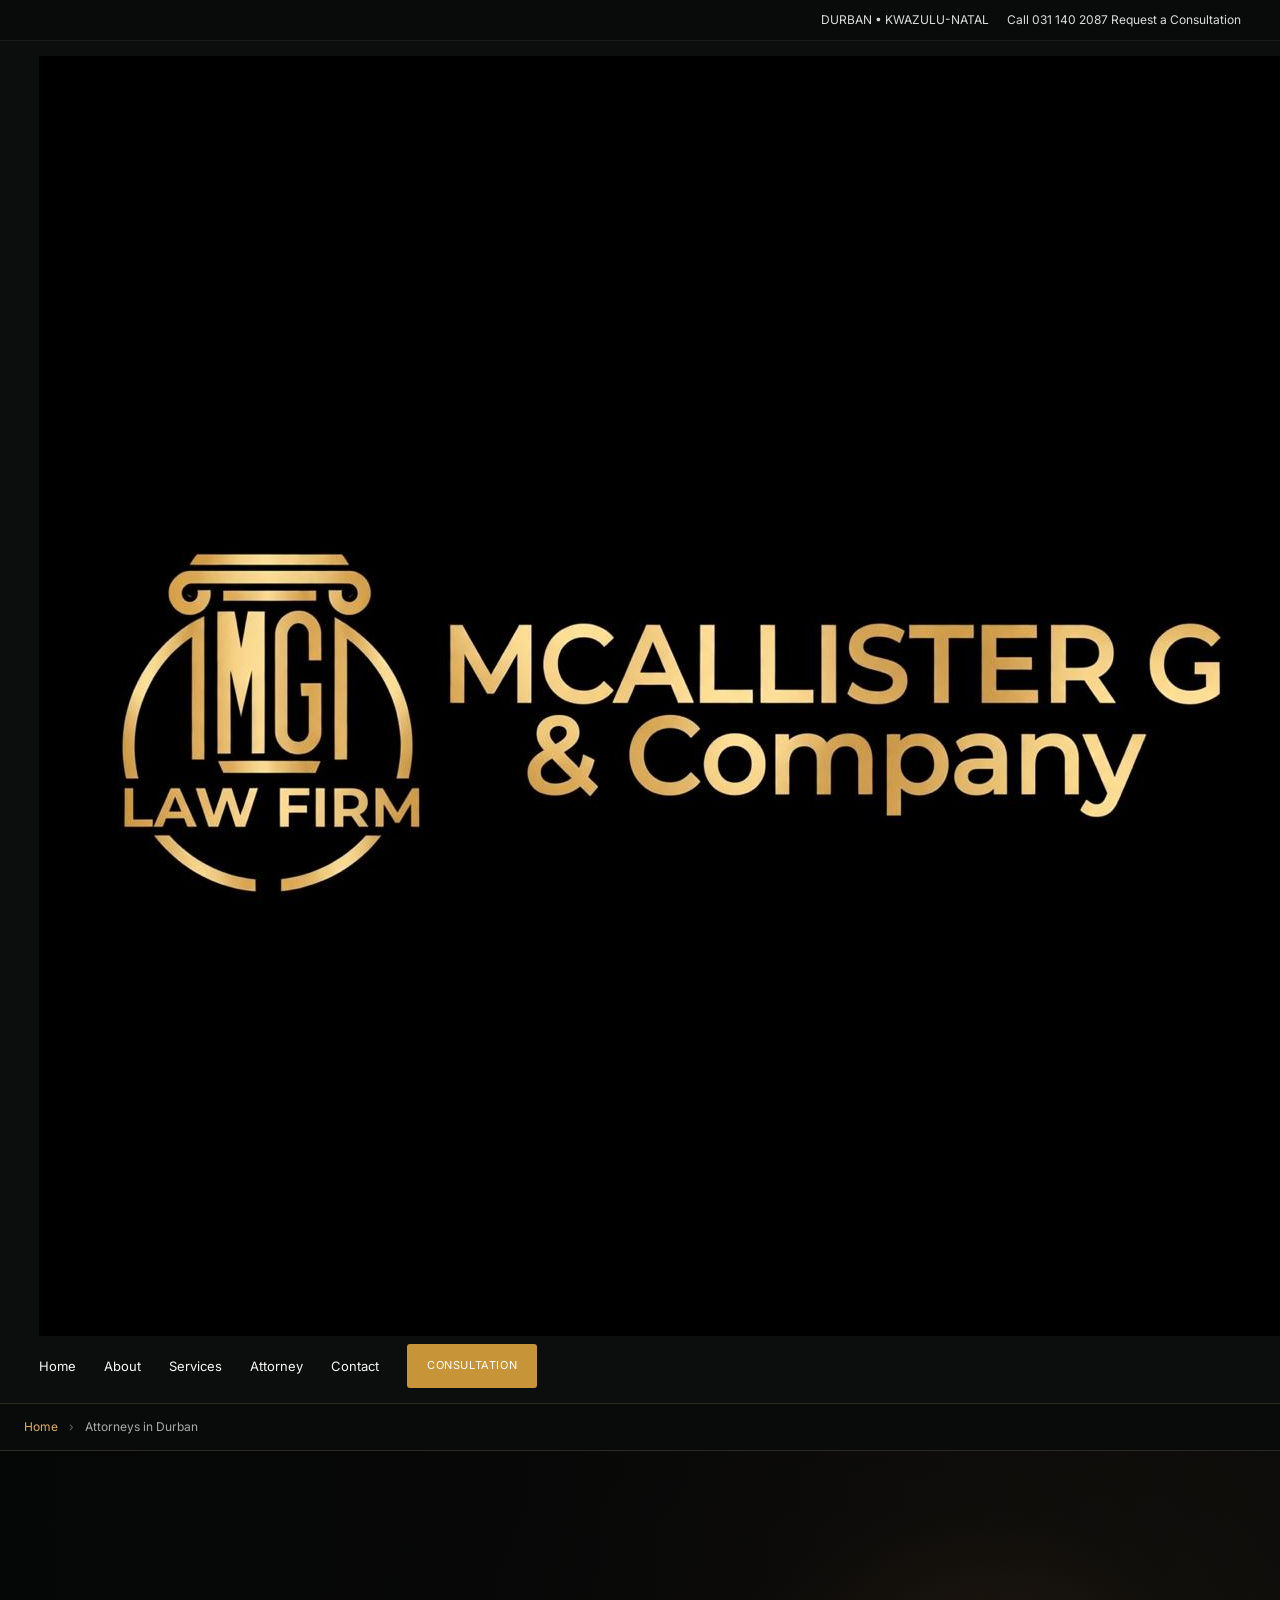
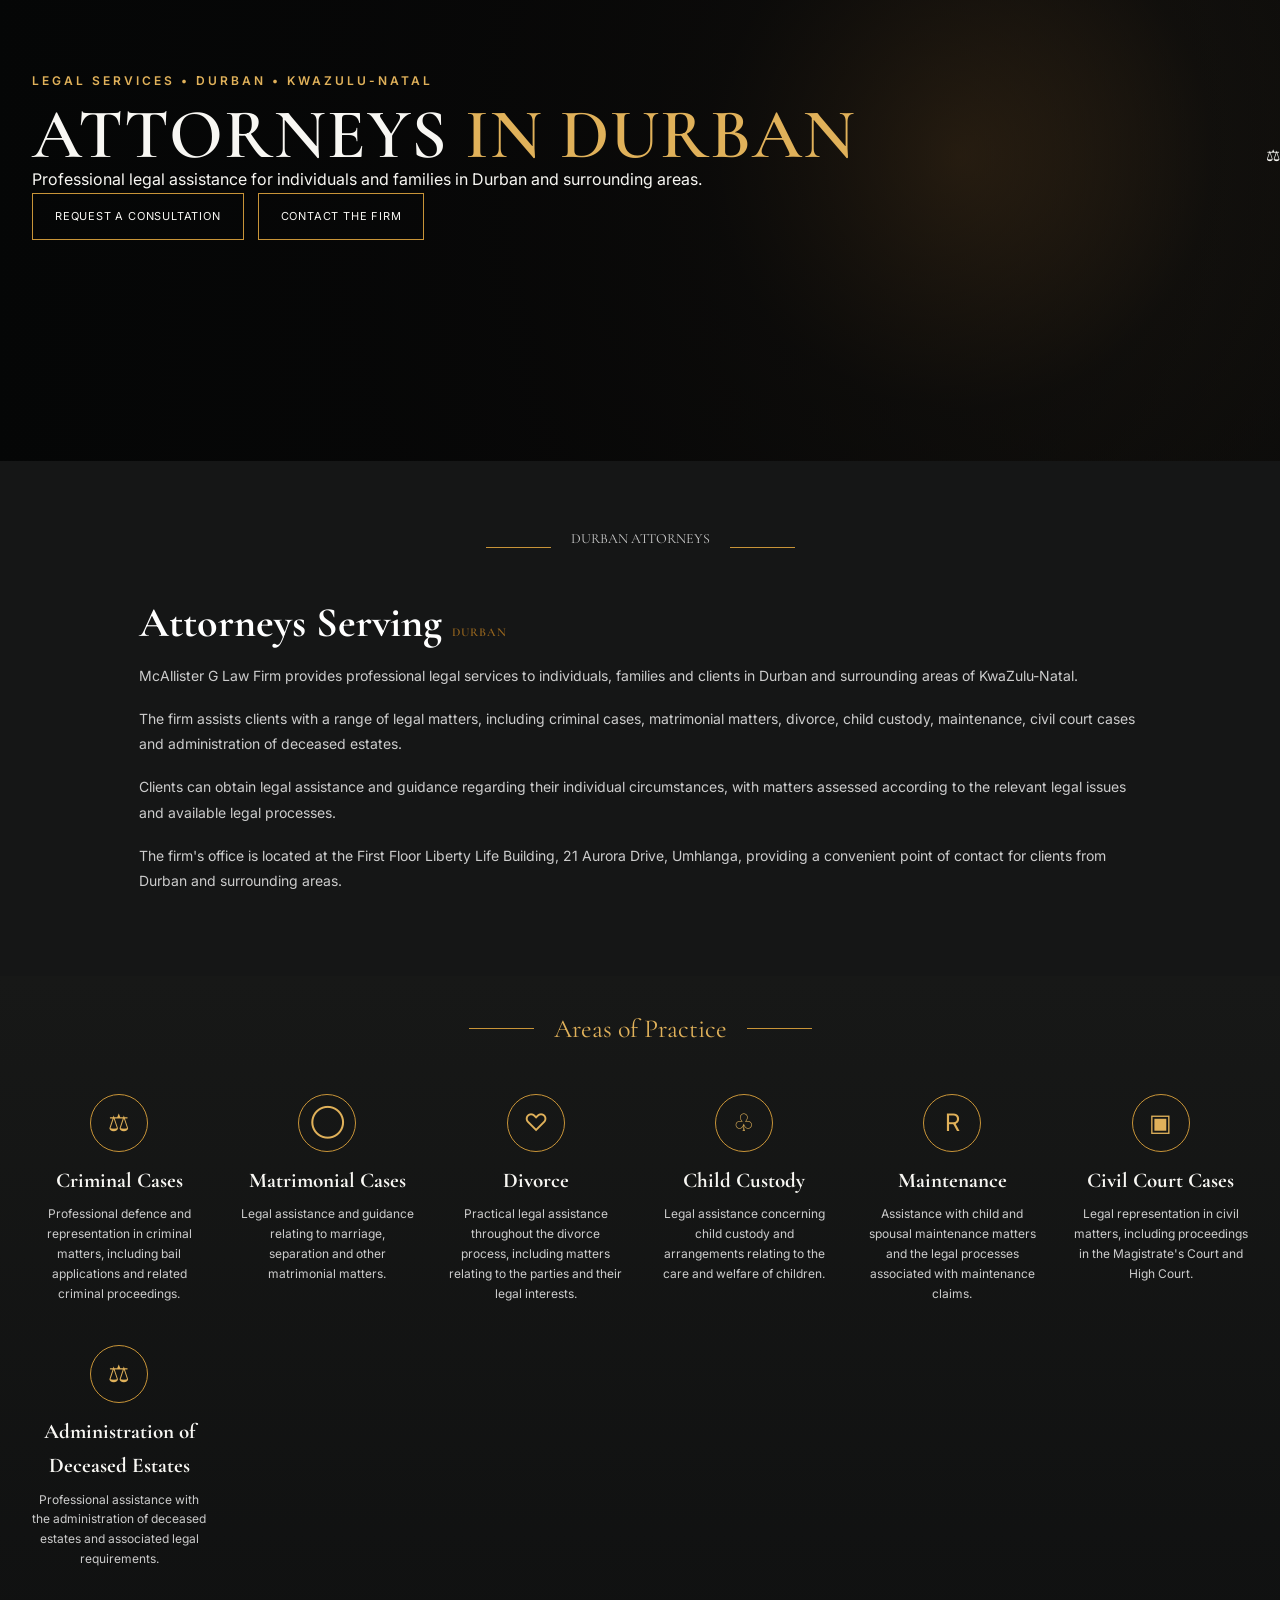
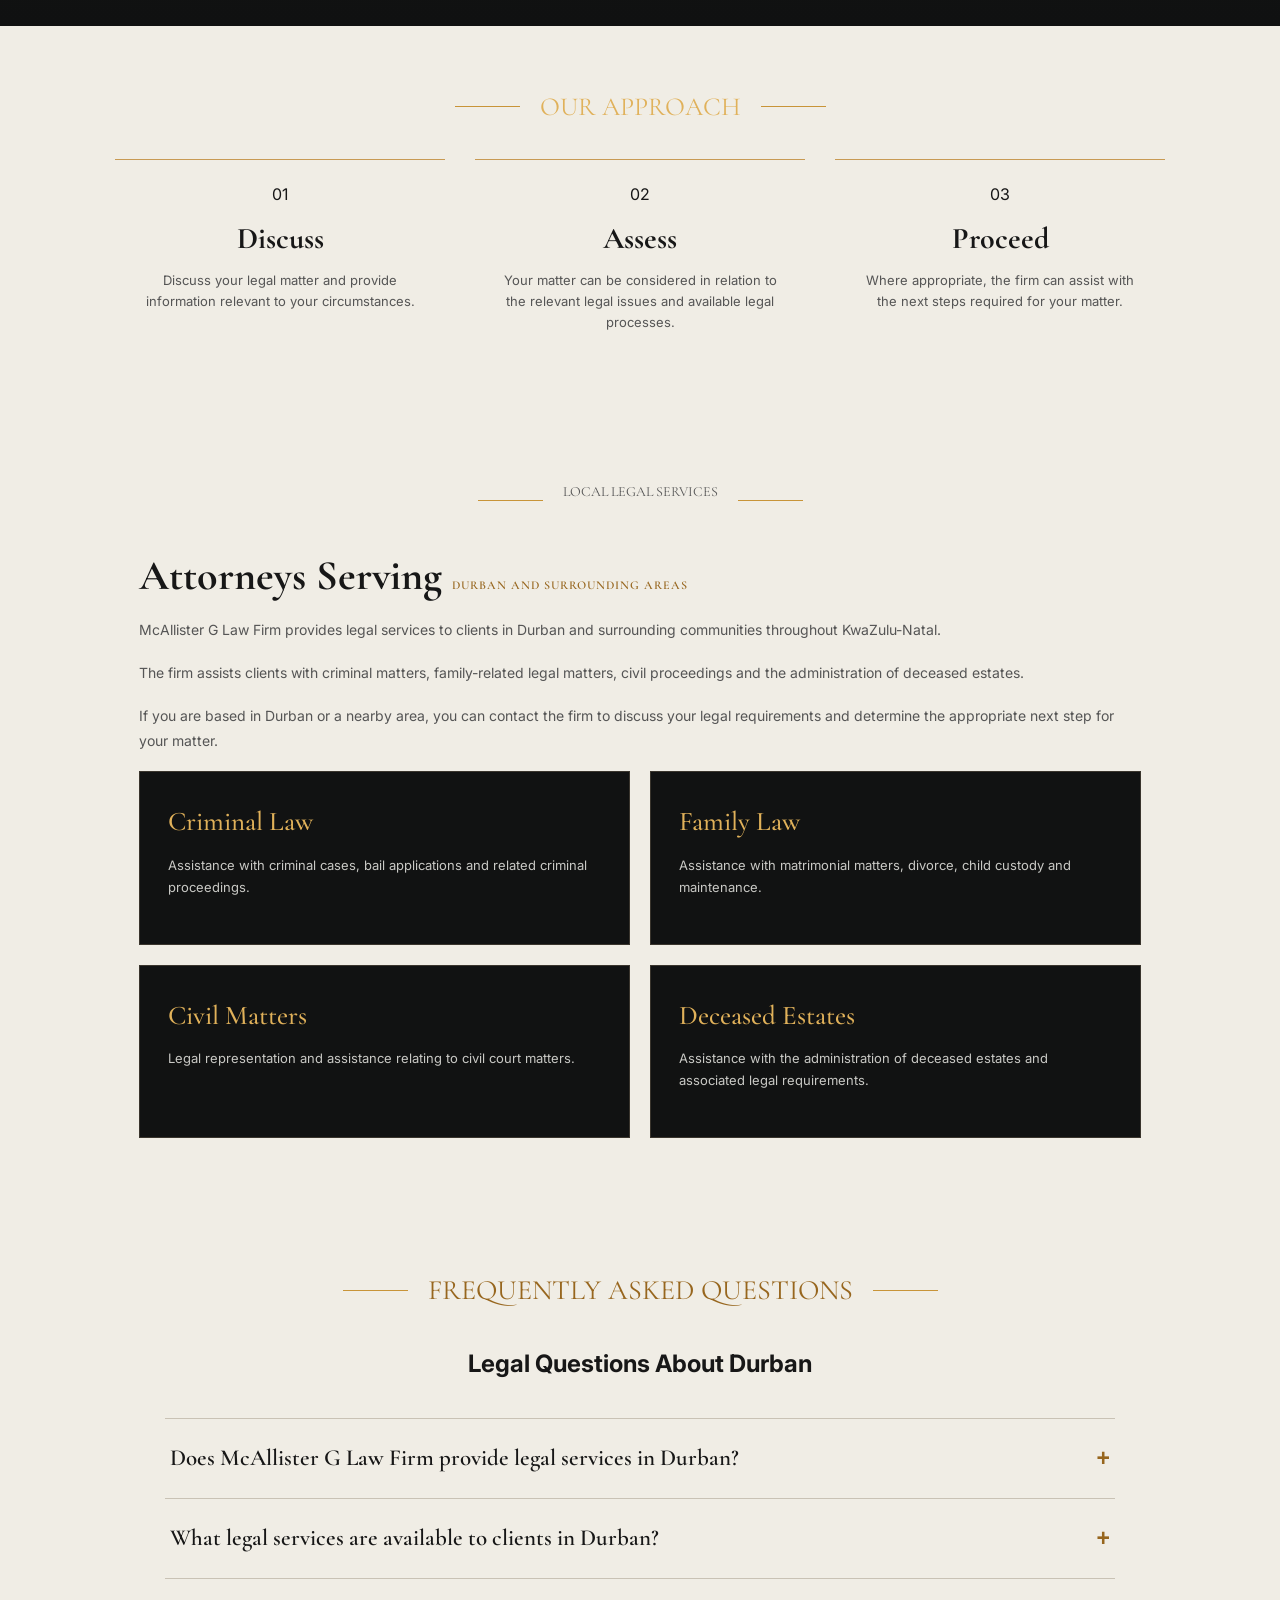
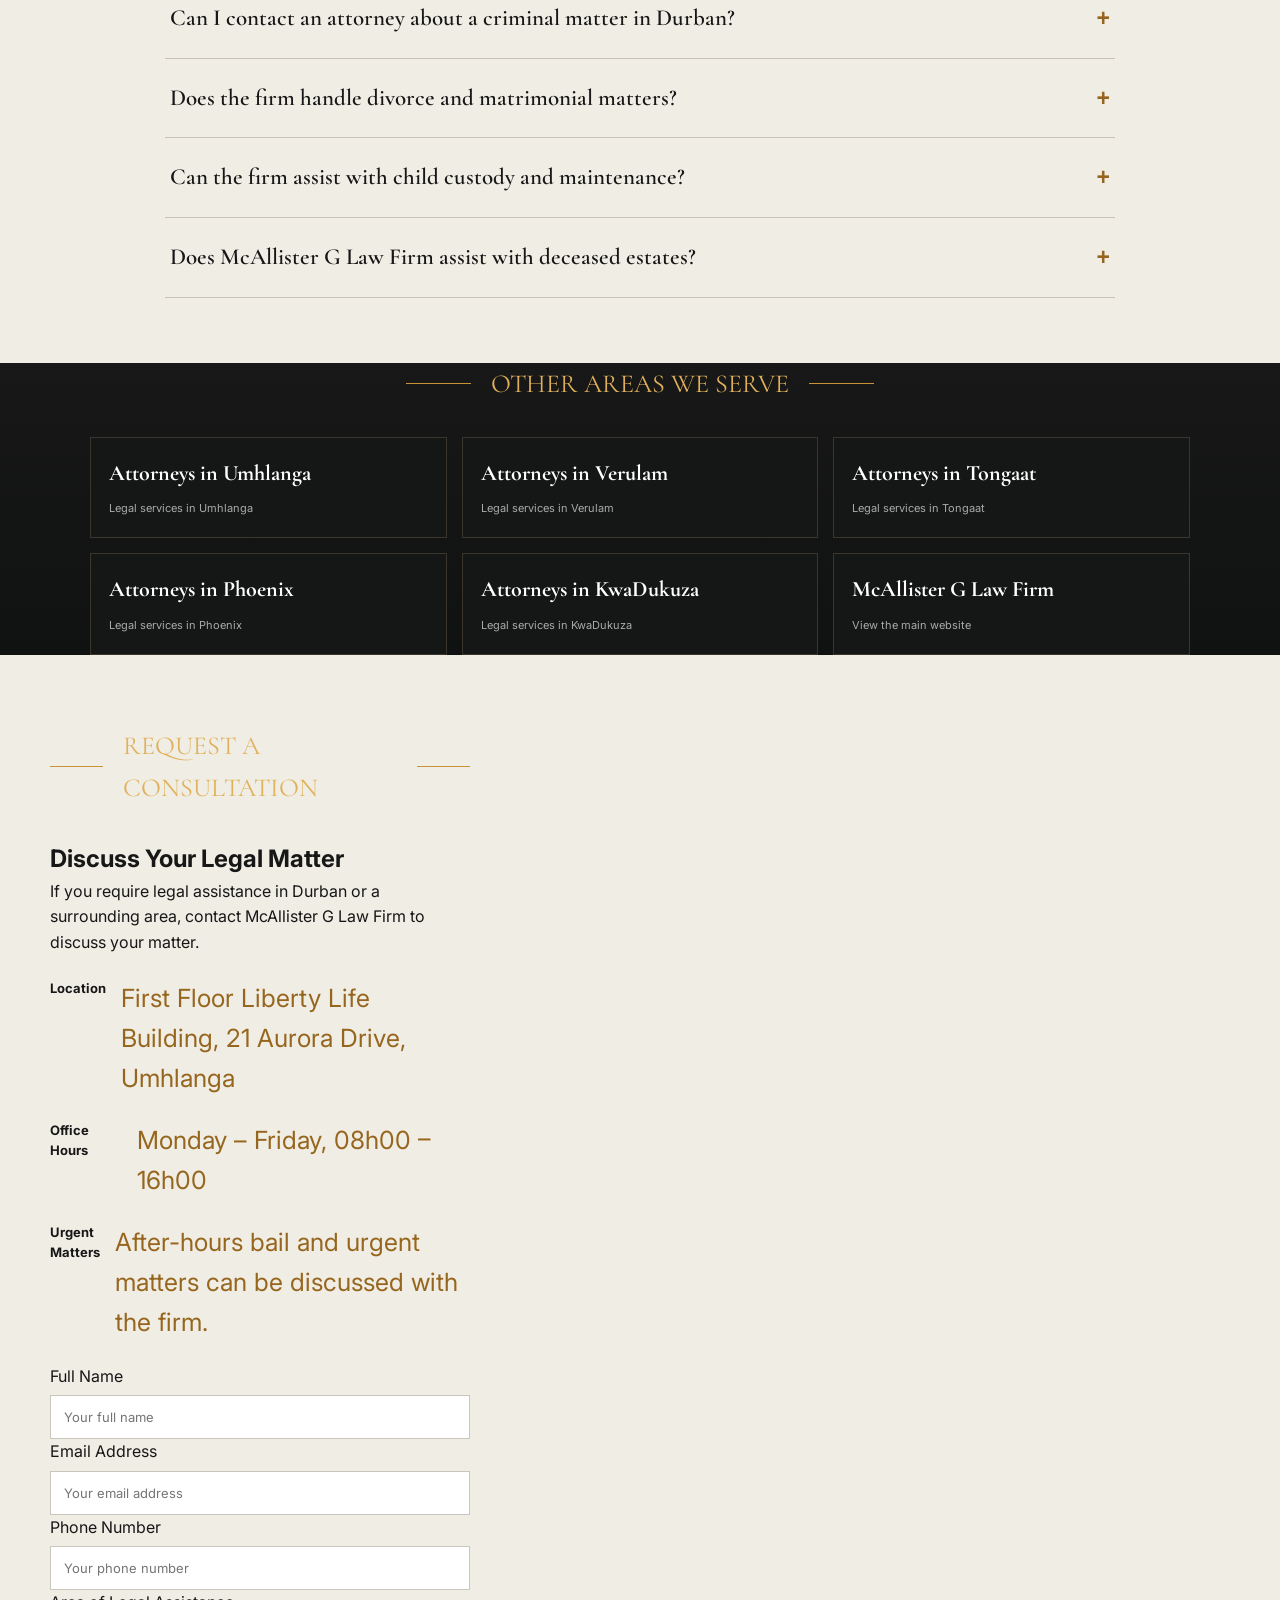
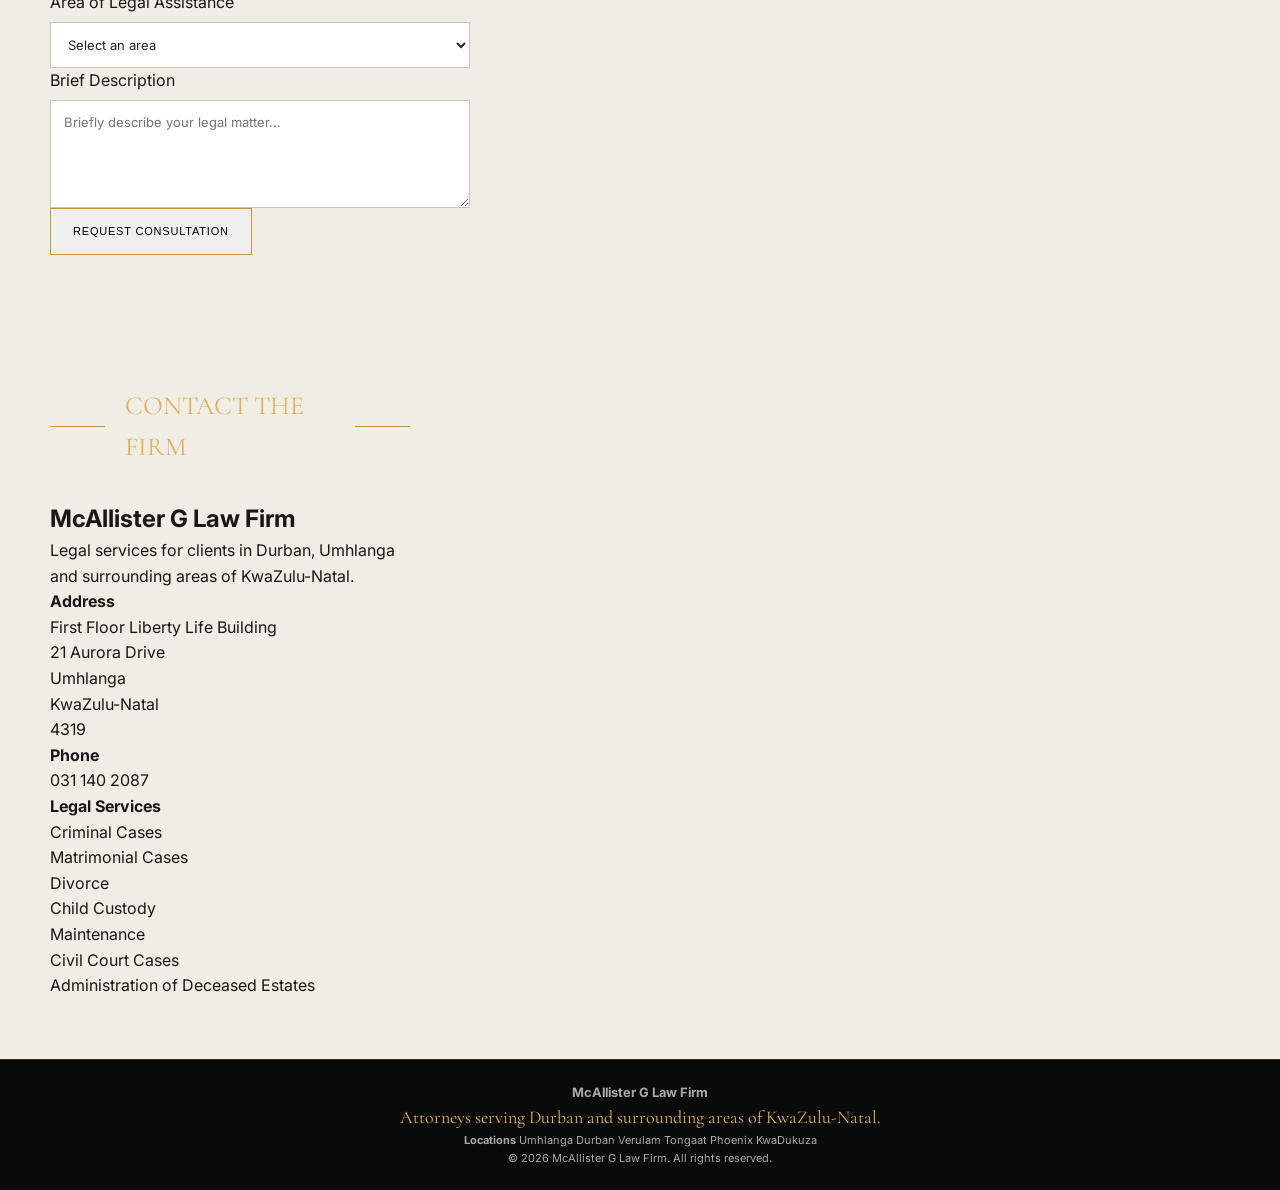
==== attorneys-durban.html @ 2090a66d "Change greeting from 'Hello' to 'Goodbye'" ====
<!DOCTYPE html>
<html lang="en-ZA">

<head>

    <!-- =====================================================
         BASIC SEO
    ====================================================== -->

    <meta charset="UTF-8">

    <meta name="viewport"
          content="width=device-width, initial-scale=1.0">

    <title>Attorneys in Durban | McAllister G Law Firm</title>

    <meta name="description"
          content="McAllister G Law Firm provides legal services to clients in Durban and surrounding areas, including criminal cases, matrimonial cases, divorce, child custody, maintenance, civil court cases and administration of deceased estates.">

    <meta name="keywords"
          content="attorneys Durban, attorney Durban, lawyers Durban, lawyer Durban, law firm Durban, legal services Durban, criminal lawyer Durban, family lawyer Durban, divorce lawyer Durban, civil lawyer Durban, deceased estates Durban">

    <meta name="author"
          content="McAllister G Law Firm">

    <meta name="robots"
          content="index, follow, max-image-preview:large">


    <!-- =====================================================
         CANONICAL
    ====================================================== -->

    <link rel="canonical"
          href="https://www.mcallisterglawfirm.co.za/attorneys-durban.html">


    <!-- =====================================================
         OPEN GRAPH
    ====================================================== -->

    <meta property="og:type"
          content="website">

    <meta property="og:title"
          content="Attorneys in Durban | McAllister G Law Firm">

    <meta property="og:description"
          content="McAllister G Law Firm provides legal services to clients in Durban and surrounding areas.">

    <meta property="og:url"
          content="https://www.mcallisterglawfirm.co.za/attorneys-durban.html">

    <meta property="og:site_name"
          content="McAllister G Law Firm">

    <meta property="og:locale"
          content="en_ZA">

    <meta property="og:image"
          content="https://www.mcallisterglawfirm.co.za/logo.jpg">

    <meta property="og:image:alt"
          content="McAllister G Law Firm">


    <!-- =====================================================
         FAVICON
    ====================================================== -->

    <link rel="icon"
          href="images/favicon.png"
          type="image/png">


    <!-- =====================================================
         GOOGLE FONTS
    ====================================================== -->

    <link rel="preconnect"
          href="https://fonts.googleapis.com">

    <link rel="preconnect"
          href="https://fonts.gstatic.com"
          crossorigin>

    <link href="https://fonts.googleapis.com/css2?family=Cormorant+Garamond:wght@500;600;700&family=Inter:wght@400;500;600;700&display=swap"
          rel="stylesheet">


    <!-- =====================================================
         MAIN STYLESHEET
    ====================================================== -->

    <link rel="stylesheet"
          href="style.css">


    <!-- =====================================================
         DURBAN PAGE STYLES
    ====================================================== -->

    <style>

        .location-breadcrumb {
            background: #090a0a;
            border-top: 1px solid #2d2923;
            border-bottom: 1px solid #2d2923;
            padding: 13px 24px;
        }

        .location-breadcrumb-inner {
            max-width: 1250px;
            margin: auto;
            font-size: 12px;
            color: #aaa;
        }

        .location-breadcrumb a {
            color: var(--gold-light);
        }

        .location-breadcrumb span {
            margin: 0 8px;
            color: #666;
        }


        .location-content {
            max-width: 1050px;
            margin: auto;
            padding: 65px 24px;
        }

        .location-content h2 {
            font-family: "Cormorant Garamond", Georgia, serif;
            font-size: 42px;
            line-height: 1.05;
            margin-bottom: 18px;
        }

        .location-content h2 span {
            color: #97661e;
        }

        .location-content p {
            color: #555;
            font-size: 14px;
            line-height: 1.8;
            margin-bottom: 18px;
        }

        .location-dark {
            background: #151616;
            color: white;
        }

        .location-dark .location-content p {
            color: #ccc;
        }

        .location-dark .location-content h2 {
            color: white;
        }


        .location-services {
            max-width: 1100px;
            margin: auto;
            display: grid;
            grid-template-columns: repeat(2, 1fr);
            gap: 20px;
        }

        .location-service-card {
            border: 1px solid #3a352d;
            background: #111212;
            padding: 28px;
            transition: .25s;
        }

        .location-service-card:hover {
            border-color: var(--gold);
            transform: translateY(-3px);
        }

        .location-service-card h3 {
            font-family: "Cormorant Garamond", Georgia, serif;
            color: var(--gold-light);
            font-size: 27px;
            margin-bottom: 10px;
        }

        .location-service-card p {
            color: #c9c9c5;
            font-size: 13px;
            line-height: 1.7;
        }


        .faq-section {
            background: var(--cream);
            color: #171717;
            padding: 65px 24px;
        }

        .faq-container {
            max-width: 950px;
            margin: auto;
        }

        .faq-heading {
            text-align: center;
            margin-bottom: 35px;
        }

        .faq-heading p {
            font-family: "Cormorant Garamond", Georgia, serif;
            color: #97661e;
            font-size: 28px;
        }

        .faq-item {
            border-top: 1px solid #c9c2b5;
        }

        .faq-item:last-child {
            border-bottom: 1px solid #c9c2b5;
        }

        .faq-item summary {
            cursor: pointer;
            list-style: none;
            padding: 21px 5px;
            font-family: "Cormorant Garamond", Georgia, serif;
            font-size: 23px;
            font-weight: 600;
            color: #171717;
        }

        .faq-item summary::-webkit-details-marker {
            display: none;
        }

        .faq-item summary::after {
            content: "+";
            float: right;
            color: #97661e;
            font-family: Arial, sans-serif;
        }

        .faq-item[open] summary::after {
            content: "−";
        }

        .faq-answer {
            padding: 0 5px 22px;
        }

        .faq-answer p {
            color: #555;
            font-size: 13px;
            line-height: 1.75;
        }


        .location-links {
            max-width: 1100px;
            margin: auto;
            display: grid;
            grid-template-columns: repeat(3, 1fr);
            gap: 15px;
        }

        .location-link {
            border: 1px solid #3a352d;
            padding: 18px;
            color: white;
            background: #151616;
            transition: .25s;
        }

        .location-link:hover {
            border-color: var(--gold);
            color: var(--gold-light);
            transform: translateY(-2px);
        }

        .location-link strong {
            font-family: "Cormorant Garamond", Georgia, serif;
            font-size: 22px;
            display: block;
            margin-bottom: 3px;
        }

        .location-link small {
            color: #aaa;
            font-size: 11px;
        }


        @media(max-width:760px) {

            .location-content {
                padding: 50px 20px;
            }

            .location-content h2 {
                font-size: 36px;
            }

            .location-services {
                grid-template-columns: 1fr;
            }

            .location-links {
                grid-template-columns: 1fr;
            }

            .faq-section {
                padding: 50px 20px;
            }

            .faq-item summary {
                font-size: 21px;
            }

        }

    </style>


    <!-- =====================================================
         STRUCTURED DATA
    ====================================================== -->

    <script type="application/ld+json">
    {
        "@context": "https://schema.org",
        "@type": "LegalService",
        "name": "McAllister G Law Firm",
        "url": "https://www.mcallisterglawfirm.co.za/attorneys-durban.html",
        "logo": "https://www.mcallisterglawfirm.co.za/logo.jpg",
        "telephone": "+27311402087",
        "address": {
            "@type": "PostalAddress",
            "streetAddress": "First Floor Liberty Life Building, 21 Aurora Drive",
            "addressLocality": "Umhlanga",
            "addressRegion": "KwaZulu-Natal",
            "postalCode": "4319",
            "addressCountry": "ZA"
        },
        "areaServed": [
            "Durban",
            "Umhlanga",
            "Verulam",
            "Tongaat",
            "Phoenix",
            "KwaDukuza"
        ],
        "serviceType": [
            "Criminal Cases",
            "Matrimonial Cases",
            "Divorce",
            "Child Custody",
            "Maintenance",
            "Civil Court Cases",
            "Administration of Deceased Estates"
        ]
    }
    </script>


    <script type="application/ld+json">
    {
        "@context": "https://schema.org",
        "@type": "WebSite",
        "name": "McAllister G Law Firm",
        "url": "https://www.mcallisterglawfirm.co.za/"
    }
    </script>


    <script type="application/ld+json">
    {
        "@context": "https://schema.org",
        "@type": "WebPage",
        "name": "Attorneys in Durban | McAllister G Law Firm",
        "url": "https://www.mcallisterglawfirm.co.za/attorneys-durban.html",
        "description": "Legal services provided by McAllister G Law Firm to clients in Durban and surrounding areas."
    }
    </script>


    <script type="application/ld+json">
    {
        "@context": "https://schema.org",
        "@type": "FAQPage",
        "mainEntity": [
            {
                "@type": "Question",
                "name": "Does McAllister G Law Firm provide legal services in Durban?",
                "acceptedAnswer": {
                    "@type": "Answer",
                    "text": "Yes. McAllister G Law Firm provides legal services to clients in Durban and surrounding areas from its office in Umhlanga."
                }
            },
            {
                "@type": "Question",
                "name": "What legal services are available to clients in Durban?",
                "acceptedAnswer": {
                    "@type": "Answer",
                    "text": "The firm assists with criminal cases, matrimonial cases, divorce, child custody, maintenance, civil court cases and administration of deceased estates."
                }
            },
            {
                "@type": "Question",
                "name": "Can I contact an attorney about a criminal matter in Durban?",
                "acceptedAnswer": {
                    "@type": "Answer",
                    "text": "Yes. McAllister G Law Firm provides legal assistance in criminal matters, including bail applications and related criminal proceedings."
                }
            },
            {
                "@type": "Question",
                "name": "Does the firm handle divorce and matrimonial matters?",
                "acceptedAnswer": {
                    "@type": "Answer",
                    "text": "Yes. The firm provides legal assistance relating to matrimonial matters, divorce and related family-law issues."
                }
            },
            {
                "@type": "Question",
                "name": "Can the firm assist with child custody and maintenance?",
                "acceptedAnswer": {
                    "@type": "Answer",
                    "text": "Yes. The firm assists clients with child custody matters as well as child and spousal maintenance matters."
                }
            },
            {
                "@type": "Question",
                "name": "Does McAllister G Law Firm assist with deceased estates?",
                "acceptedAnswer": {
                    "@type": "Answer",
                    "text": "Yes. McAllister G Law Firm provides assistance with the administration of deceased estates and associated legal requirements."
                }
            }
        ]
    }
    </script>

</head>


<body>


    <!-- =====================================================
         HEADER
    ====================================================== -->

    <header>

        <div class="topbar">

            <div class="topbar-inner">

                <div>
                    <span>
                        DURBAN • KWAZULU-NATAL
                    </span>
                </div>

                <div>

                    <a href="tel:0311402087">
                        Call 031 140 2087
                    </a>

                    <a href="#consultation">
                        Request a Consultation
                    </a>

                </div>

            </div>

        </div>


        <nav class="navbar">

            <div class="nav-inner">

                <a href="index.html"
                   class="logo">

                    <img src="logo.jpg"
                         alt="McAllister G Law Firm">

                </a>


                <button class="menu-toggle"
                        onclick="toggleMenu()"
                        aria-label="Open navigation menu">

                    ☰

                </button>


                <div class="nav-links"
                     id="navLinks">

                    <a href="index.html">
                        Home
                    </a>

                    <a href="index.html#about">
                        About
                    </a>

                    <a href="index.html#services">
                        Services
                    </a>

                    <a href="index.html#attorney">
                        Attorney
                    </a>

                    <a href="index.html#contact">
                        Contact
                    </a>

                    <a href="#consultation"
                       class="nav-cta">

                        Consultation

                    </a>

                </div>

            </div>

        </nav>

    </header>


    <!-- =====================================================
         BREADCRUMB
    ====================================================== -->

    <div class="location-breadcrumb">

        <div class="location-breadcrumb-inner">

            <a href="index.html">
                Home
            </a>

            <span>›</span>

            Attorneys in Durban

        </div>

    </div>


    <!-- =====================================================
         HERO
    ====================================================== -->

    <section class="hero">

        <div class="hero-content">

            <p class="eyebrow">
                LEGAL SERVICES • DURBAN • KWAZULU-NATAL
            </p>

            <h1>
                ATTORNEYS
                <span>IN DURBAN</span>
            </h1>

            <p class="hero-quote">
                Professional legal assistance for individuals
                and families in Durban and surrounding areas.
            </p>


            <div class="hero-buttons">

                <a href="#consultation"
                   class="btn btn-primary">

                    Request a Consultation

                </a>

                <a href="#contact"
                   class="btn btn-outline">

                    Contact the Firm

                </a>

            </div>

        </div>


        <div class="hero-symbol">
            ⚖
        </div>

    </section>


    <!-- =====================================================
         INTRODUCTION
    ====================================================== -->

    <section class="location-dark">

        <div class="location-content">

            <div class="section-heading">

                <span></span>

                <p>
                    DURBAN ATTORNEYS
                </p>

                <span></span>

            </div>


            <h2>
                Attorneys Serving
                <span>Durban</span>
            </h2>


            <p>
                McAllister G Law Firm provides professional legal
                services to individuals, families and clients in
                Durban and surrounding areas of KwaZulu-Natal.
            </p>


            <p>
                The firm assists clients with a range of legal
                matters, including criminal cases, matrimonial
                matters, divorce, child custody, maintenance,
                civil court cases and administration of deceased
                estates.
            </p>


            <p>
                Clients can obtain legal assistance and guidance
                regarding their individual circumstances, with
                matters assessed according to the relevant legal
                issues and available legal processes.
            </p>


            <p>
                The firm's office is located at the First Floor
                Liberty Life Building, 21 Aurora Drive, Umhlanga,
                providing a convenient point of contact for
                clients from Durban and surrounding areas.
            </p>

        </div>

    </section>


    <!-- =====================================================
         AREAS OF PRACTICE
    ====================================================== -->

    <section class="practice section-dark"
             id="areas-of-practice">

        <div class="section-heading">

            <span></span>

            <p>
                Areas of Practice
            </p>

            <span></span>

        </div>


        <div class="practice-grid">


            <div class="practice-card">

                <div class="icon">
                    ⚖
                </div>

                <h3>
                    Criminal Cases
                </h3>

                <p>
                    Professional defence and representation in
                    criminal matters, including bail applications
                    and related criminal proceedings.
                </p>

            </div>


            <div class="practice-card">

                <div class="icon">
                    ◯
                </div>

                <h3>
                    Matrimonial Cases
                </h3>

                <p>
                    Legal assistance and guidance relating to
                    marriage, separation and other matrimonial
                    matters.
                </p>

            </div>


            <div class="practice-card">

                <div class="icon">
                    ♡
                </div>

                <h3>
                    Divorce
                </h3>

                <p>
                    Practical legal assistance throughout the
                    divorce process, including matters relating
                    to the parties and their legal interests.
                </p>

            </div>


            <div class="practice-card">

                <div class="icon">
                    ♧
                </div>

                <h3>
                    Child Custody
                </h3>

                <p>
                    Legal assistance concerning child custody
                    and arrangements relating to the care and
                    welfare of children.
                </p>

            </div>


            <div class="practice-card">

                <div class="icon">
                    R
                </div>

                <h3>
                    Maintenance
                </h3>

                <p>
                    Assistance with child and spousal maintenance
                    matters and the legal processes associated
                    with maintenance claims.
                </p>

            </div>


            <div class="practice-card">

                <div class="icon">
                    ▣
                </div>

                <h3>
                    Civil Court Cases
                </h3>

                <p>
                    Legal representation in civil matters,
                    including proceedings in the Magistrate's
                    Court and High Court.
                </p>

            </div>


            <div class="practice-card">

                <div class="icon">
                    ⚖
                </div>

                <h3>
                    Administration of Deceased Estates
                </h3>

                <p>
                    Professional assistance with the administration
                    of deceased estates and associated legal
                    requirements.
                </p>

            </div>


        </div>

    </section>


    <!-- =====================================================
         APPROACH
    ====================================================== -->

    <section class="approach section-light">

        <div class="section-heading">

            <span></span>

            <p>
                OUR APPROACH
            </p>

            <span></span>

        </div>


        <div class="approach-grid">


            <div class="approach-card">

                <span>
                    01
                </span>

                <h3>
                    Discuss
                </h3>

                <p>
                    Discuss your legal matter and provide
                    information relevant to your circumstances.
                </p>

            </div>


            <div class="approach-card">

                <span>
                    02
                </span>

                <h3>
                    Assess
                </h3>

                <p>
                    Your matter can be considered in relation
                    to the relevant legal issues and available
                    legal processes.
                </p>

            </div>


            <div class="approach-card">

                <span>
                    03
                </span>

                <h3>
                    Proceed
                </h3>

                <p>
                    Where appropriate, the firm can assist with
                    the next steps required for your matter.
                </p>

            </div>


        </div>

    </section>


    <!-- =====================================================
         DURBAN SERVICE AREA
    ====================================================== -->

    <section class="section-light">

        <div class="location-content">

            <div class="section-heading">

                <span></span>

                <p>
                    LOCAL LEGAL SERVICES
                </p>

                <span></span>

            </div>


            <h2>
                Attorneys Serving
                <span>Durban and Surrounding Areas</span>
            </h2>


            <p>
                McAllister G Law Firm provides legal services to
                clients in Durban and surrounding communities
                throughout KwaZulu-Natal.
            </p>


            <p>
                The firm assists clients with criminal matters,
                family-related legal matters, civil proceedings
                and the administration of deceased estates.
            </p>


            <p>
                If you are based in Durban or a nearby area,
                you can contact the firm to discuss your legal
                requirements and determine the appropriate next
                step for your matter.
            </p>


            <div class="location-services">


                <div class="location-service-card">

                    <h3>
                        Criminal Law
                    </h3>

                    <p>
                        Assistance with criminal cases, bail
                        applications and related criminal
                        proceedings.
                    </p>

                </div>


                <div class="location-service-card">

                    <h3>
                        Family Law
                    </h3>

                    <p>
                        Assistance with matrimonial matters,
                        divorce, child custody and maintenance.
                    </p>

                </div>


                <div class="location-service-card">

                    <h3>
                        Civil Matters
                    </h3>

                    <p>
                        Legal representation and assistance
                        relating to civil court matters.
                    </p>

                </div>


                <div class="location-service-card">

                    <h3>
                        Deceased Estates
                    </h3>

                    <p>
                        Assistance with the administration of
                        deceased estates and associated legal
                        requirements.
                    </p>

                </div>


            </div>

        </div>

    </section>


    <!-- =====================================================
         FAQ
    ====================================================== -->

    <section class="faq-section">

        <div class="faq-container">


            <div class="faq-heading">

                <div class="section-heading">

                    <span></span>

                    <p>
                        FREQUENTLY ASKED QUESTIONS
                    </p>

                    <span></span>

                </div>

                <h2>
                    Legal Questions
                    <span>About Durban</span>
                </h2>

            </div>


            <details class="faq-item">

                <summary>
                    Does McAllister G Law Firm provide legal
                    services in Durban?
                </summary>

                <div class="faq-answer">

                    <p>
                        Yes. McAllister G Law Firm provides legal
                        services to clients in Durban and
                        surrounding areas from its office in
                        Umhlanga.
                    </p>

                </div>

            </details>


            <details class="faq-item">

                <summary>
                    What legal services are available to
                    clients in Durban?
                </summary>

                <div class="faq-answer">

                    <p>
                        The firm assists with criminal cases,
                        matrimonial cases, divorce, child custody,
                        maintenance, civil court cases and
                        administration of deceased estates.
                    </p>

                </div>

            </details>


            <details class="faq-item">

                <summary>
                    Can I contact an attorney about a criminal
                    matter in Durban?
                </summary>

                <div class="faq-answer">

                    <p>
                        Yes. McAllister G Law Firm provides legal
                        assistance in criminal matters, including
                        bail applications and related criminal
                        proceedings.
                    </p>

                </div>

            </details>


            <details class="faq-item">

                <summary>
                    Does the firm handle divorce and
                    matrimonial matters?
                </summary>

                <div class="faq-answer">

                    <p>
                        Yes. The firm provides legal assistance
                        relating to matrimonial matters, divorce
                        and related family-law issues.
                    </p>

                </div>

            </details>


            <details class="faq-item">

                <summary>
                    Can the firm assist with child custody
                    and maintenance?
                </summary>

                <div class="faq-answer">

                    <p>
                        Yes. The firm assists clients with child
                        custody matters as well as child and
                        spousal maintenance matters.
                    </p>

                </div>

            </details>


            <details class="faq-item">

                <summary>
                    Does McAllister G Law Firm assist with
                    deceased estates?
                </summary>

                <div class="faq-answer">

                    <p>
                        Yes. McAllister G Law Firm provides
                        assistance with the administration of
                        deceased estates and associated legal
                        requirements.
                    </p>

                </div>

            </details>


        </div>

    </section>


    <!-- =====================================================
         OTHER AREAS WE SERVE
    ====================================================== -->

    <section class="section-dark">

        <div class="section-heading">

            <span></span>

            <p>
                OTHER AREAS WE SERVE
            </p>

            <span></span>

        </div>


        <div class="location-links">


            <a href="attorneys-umhlanga.html"
               class="location-link">

                <strong>
                    Attorneys in Umhlanga
                </strong>

                <small>
                    Legal services in Umhlanga
                </small>

            </a>


            <a href="attorneys-verulam.html"
               class="location-link">

                <strong>
                    Attorneys in Verulam
                </strong>

                <small>
                    Legal services in Verulam
                </small>

            </a>


            <a href="attorneys-tongaat.html"
               class="location-link">

                <strong>
                    Attorneys in Tongaat
                </strong>

                <small>
                    Legal services in Tongaat
                </small>

            </a>


            <a href="attorneys-phoenix.html"
               class="location-link">

                <strong>
                    Attorneys in Phoenix
                </strong>

                <small>
                    Legal services in Phoenix
                </small>

            </a>


            <a href="attorneys-kwadukuza.html"
               class="location-link">

                <strong>
                    Attorneys in KwaDukuza
                </strong>

                <small>
                    Legal services in KwaDukuza
                </small>

            </a>


            <a href="index.html"
               class="location-link">

                <strong>
                    McAllister G Law Firm
                </strong>

                <small>
                    View the main website
                </small>

            </a>


        </div>

    </section>


    <!-- =====================================================
         CONSULTATION
    ====================================================== -->

    <section class="consultation"
             id="consultation">

        <div class="consultation-inner">


            <div class="consultation-content">

                <div class="section-heading">

                    <span></span>

                    <p>
                        REQUEST A CONSULTATION
                    </p>

                    <span></span>

                </div>


                <h2>
                    Discuss Your
                    <span>Legal Matter</span>
                </h2>


                <p>
                    If you require legal assistance in Durban
                    or a surrounding area, contact McAllister G
                    Law Firm to discuss your matter.
                </p>


                <div class="consultation-info">


                    <div class="info-row">

                        <strong>
                            Location
                        </strong>

                        <span>
                            First Floor Liberty Life Building,
                            21 Aurora Drive, Umhlanga
                        </span>

                    </div>


                    <div class="info-row">

                        <strong>
                            Office Hours
                        </strong>

                        <span>
                            Monday – Friday, 08h00 – 16h00
                        </span>

                    </div>


                    <div class="info-row">

                        <strong>
                            Urgent Matters
                        </strong>

                        <span>
                            After-hours bail and urgent matters
                            can be discussed with the firm.
                        </span>

                    </div>


                </div>

            </div>


            <div class="consultation-form">


                <form action="#"
                      method="post">


                    <div class="form-group">

                        <label for="full-name">
                            Full Name
                        </label>

                        <input type="text"
                               id="full-name"
                               name="full-name"
                               placeholder="Your full name"
                               required>

                    </div>


                    <div class="form-group">

                        <label for="email">
                            Email Address
                        </label>

                        <input type="email"
                               id="email"
                               name="email"
                               placeholder="Your email address"
                               required>

                    </div>


                    <div class="form-group">

                        <label for="phone">
                            Phone Number
                        </label>

                        <input type="tel"
                               id="phone"
                               name="phone"
                               placeholder="Your phone number"
                               required>

                    </div>


                    <div class="form-group">

                        <label for="area">
                            Area of Legal Assistance
                        </label>

                        <select id="area"
                                name="area"
                                required>

                            <option value="">
                                Select an area
                            </option>

                            <option value="criminal">
                                Criminal Cases
                            </option>

                            <option value="matrimonial">
                                Matrimonial Cases
                            </option>

                            <option value="divorce">
                                Divorce
                            </option>

                            <option value="child-custody">
                                Child Custody
                            </option>

                            <option value="maintenance">
                                Maintenance
                            </option>

                            <option value="civil">
                                Civil Court Cases
                            </option>

                            <option value="deceased-estates">
                                Administration of Deceased Estates
                            </option>

                        </select>

                    </div>


                    <div class="form-group">

                        <label for="message">
                            Brief Description
                        </label>

                        <textarea id="message"
                                  name="message"
                                  rows="5"
                                  placeholder="Briefly describe your legal matter..."
                                  required></textarea>

                    </div>


                    <button type="submit"
                            class="btn btn-primary">

                        Request Consultation

                    </button>


                </form>

            </div>


        </div>

    </section>


    <!-- =====================================================
         CONTACT
    ====================================================== -->

    <section class="contact section-light"
             id="contact">

        <div class="contact-inner">


            <div class="contact-content">

                <div class="section-heading">

                    <span></span>

                    <p>
                        CONTACT THE FIRM
                    </p>

                    <span></span>

                </div>


                <h2>
                    McAllister G
                    <span>Law Firm</span>
                </h2>


                <p>
                    Legal services for clients in Durban,
                    Umhlanga and surrounding areas of
                    KwaZulu-Natal.
                </p>


                <div class="contact-details">


                    <div class="contact-item">

                        <strong>
                            Address
                        </strong>

                        <p>
                            First Floor Liberty Life Building<br>
                            21 Aurora Drive<br>
                            Umhlanga<br>
                            KwaZulu-Natal<br>
                            4319
                        </p>

                    </div>


                    <div class="contact-item">

                        <strong>
                            Phone
                        </strong>

                        <p>
                            <a href="tel:0311402087">
                                031 140 2087
                            </a>
                        </p>

                    </div>


                    <div class="contact-item">

                        <strong>
                            Legal Services
                        </strong>

                        <p>
                            Criminal Cases<br>
                            Matrimonial Cases<br>
                            Divorce<br>
                            Child Custody<br>
                            Maintenance<br>
                            Civil Court Cases<br>
                            Administration of Deceased Estates
                        </p>

                    </div>


                </div>

            </div>

        </div>

    </section>


    <!-- =====================================================
         FOOTER
    ====================================================== -->

    <footer>

        <div class="footer-inner">


            <div class="footer-brand">

                <h3>
                    McAllister G Law Firm
                </h3>

                <p>
                    Attorneys serving Durban and
                    surrounding areas of KwaZulu-Natal.
                </p>

            </div>


            <div class="footer-locations">

                <strong>
                    Locations
                </strong>

                <a href="attorneys-umhlanga.html">
                    Umhlanga
                </a>

                <a href="attorneys-durban.html">
                    Durban
                </a>

                <a href="attorneys-verulam.html">
                    Verulam
                </a>

                <a href="attorneys-tongaat.html">
                    Tongaat
                </a>

                <a href="attorneys-phoenix.html">
                    Phoenix
                </a>

                <a href="attorneys-kwadukuza.html">
                    KwaDukuza
                </a>

            </div>


        </div>


        <div class="footer-bottom">

            © 2026 McAllister G Law Firm.
            All rights reserved.

        </div>

    </footer>


    <!-- =====================================================
         MOBILE NAVIGATION
    ====================================================== -->

    <script id="i7suyq">

        function toggleMenu() {

            const nav =
                document.getElementById("navLinks");

            nav.classList.toggle("open");

        }

    </script>


</body>

</html>
---- style.css ----
/* =====================================
   MCALLISTER G LAW FIRM
   PREMIUM BLACK + GOLD DESIGN
===================================== */

* {
    box-sizing: border-box;
    margin: 0;
    padding: 0;
}

 
:root {

    --black: #0c0d0d;

    --charcoal: #151616;

    --charcoal-two: #1d1d1c;

    --gold: #c89438;

    --gold-light: #e0b15a;

    --cream: #f0ede5;

    --white: #f8f7f3;

    --muted: #c7c5be;

}


html {
    scroll-behavior: smooth;
}


body {

    font-family: "Inter", Arial, sans-serif;

    background: var(--black);

    color: var(--white);

    line-height: 1.6;

}


a {

    color: inherit;

    text-decoration: none;

}


section {

    scroll-margin-top: 90px;

}



/* =====================================
   HEADER
===================================== */

.site-header {

    position: relative;

    z-index: 100;

    background: #101111;

}


.topbar {

    background: #090a0a;

    border-bottom: 1px solid rgba(255,255,255,.08);

    font-size: 12px;

}


.topbar-inner {

    max-width: 1250px;

    margin: auto;

    min-height: 40px;

    padding: 0 24px;

    display: flex;

    justify-content: flex-end;

    align-items: center;

    gap: 18px;

    color: #ddd;

}


.topbar a:hover {

    color: var(--gold-light);

}


.divider {

    width: 1px;

    height: 17px;

    background: #555;

}



/* NAVIGATION */

.navbar {

    max-width: 1250px;

    min-height: 92px;

    padding: 15px 24px;

    margin: auto;

    display: flex;

    align-items: center;

    justify-content: space-between;

}


.brand {

    display: flex;

    align-items: center;

    gap: 12px;

    color: var(--gold-light);

}





.nav-links {

    display: flex;

    align-items: center;

    gap: 28px;

    font-size: 13px;

}


.nav-links a {

    padding: 12px 0;

    position: relative;

}


.nav-links a:not(.nav-cta)::after {

    content: "";

    position: absolute;

    left: 0;

    bottom: 5px;

    width: 0;

    height: 1px;

    background: var(--gold);

    transition: .25s;

}


.nav-links a:hover::after,
.nav-links .active::after {

    width: 100%;

}


.nav-cta {

    background: var(--gold);

    color: white;

    padding: 13px 20px !important;

    border-radius: 3px;

    text-transform: uppercase;

    font-size: 11px;

    letter-spacing: .6px;

}


.nav-cta:hover {

    background: var(--gold-light);

}


.menu-toggle {

    display: none;

    background: none;

    border: none;

    color: white;

    font-size: 28px;

}



/* =====================================
   HERO
===================================== */

.hero {

    min-height: 610px;

    position: relative;

    overflow: hidden;

    display: flex;

    align-items: center;

    background:

        linear-gradient(
            90deg,
            rgba(5,6,6,.98),
            rgba(7,7,7,.88) 43%,
            rgba(7,7,7,.35)
        ),

        radial-gradient(
            circle at 75% 50%,
            #50391d,
            #181510 25%,
            #080909 65%
        );

}


.hero-overlay {

    position: absolute;

    inset: 0;

    background:
        linear-gradient(
            120deg,
            transparent 40%,
            rgba(200,148,56,.07),
            transparent 70%
        );

}


.hero-content {

    width: 100%;

    max-width: 1250px;

    margin: auto;

    padding: 80px 24px;

    position: relative;

    z-index: 2;

}


.hero-text {

    max-width: 720px;

}


.eyebrow,
.gold-eyebrow {

    color: var(--gold-light);

    font-size: 12px;

    font-weight: 600;

    letter-spacing: 3px;

    margin-bottom: 13px;

}


.hero h1 {

    font-family: "Cormorant Garamond", Georgia, serif;

    font-size: clamp(50px, 5.5vw, 82px);

    line-height: .91;

    font-weight: 600;

    text-transform: uppercase;

    letter-spacing: 1px;

}


.hero h1 span,
.hero h1 em {

    color: var(--gold-light);

    font-style: normal;

}


.quote {

    border-left: 2px solid var(--gold);

    padding-left: 18px;

    margin: 27px 0;

}


.quote strong {

    font-family: "Cormorant Garamond", Georgia, serif;

    font-size: 27px;

}


.quote p {

    color: #ddd;

    font-size: 14px;

}


.hero-buttons {

    display: flex;

    gap: 14px;

    flex-wrap: wrap;

}


.btn {

    display: inline-flex;

    align-items: center;

    justify-content: center;

    min-height: 47px;

    padding: 14px 22px;

    border: 1px solid var(--gold);

    text-transform: uppercase;

    font-size: 11px;

    letter-spacing: .8px;

    transition: .25s;

}


.btn.gold {

    background: var(--gold);

    color: white;

}


.btn.gold:hover {

    background: var(--gold-light);

    transform: translateY(-2px);

}


.btn.outline {

    background: transparent;

    color: white;

}


.btn.outline:hover {

    background: rgba(200,148,56,.15);

    transform: translateY(-2px);

}



/* Decorative scales */

.scales-art {

    position: absolute;

    right: 7%;

    top: 8%;

    width: 40%;

    height: 85%;

    display: grid;

    place-items: center;

}


.lady-scales {

    font-size: 280px;

    color: #a87831;

    opacity: .75;

    filter: drop-shadow(0 15px 25px #000);

    transform: rotate(-4deg);

}



/* =====================================
   PRACTICE
===================================== */

.practice {

    padding: 32px 24px 45px;

}


.section-dark {

    background:
        linear-gradient(
            180deg,
            #171817,
            #101111
        );

}


.section-heading {

    display: flex;

    justify-content: center;

    align-items: center;

    gap: 20px;

    margin-bottom: 32px;

}


.section-heading span {

    height: 1px;

    width: 65px;

    background: var(--gold);

}


.section-heading p {

    font-family: "Cormorant Garamond", Georgia, serif;

    color: var(--gold-light);

    font-size: 26px;

}


.practice-grid {

    max-width: 1250px;

    margin: auto;

    display: grid;

    grid-template-columns: repeat(6,1fr);

    gap: 18px;

}


.practice-card {

    text-align: center;

    padding: 12px 8px;

}


.icon {

    width: 58px;

    height: 58px;

    margin: 0 auto 12px;

    border: 1px solid var(--gold);

    border-radius: 50%;

    display: grid;

    place-items: center;

    color: var(--gold-light);

    font-size: 24px;

}


.practice-card h3 {

    font-family: "Cormorant Garamond", Georgia, serif;

    font-size: 21px;

    margin-bottom: 7px;

}


.practice-card p {

    color: #ccc;

    font-size: 12px;

    line-height: 1.65;

}



/* =====================================
   GOLD BANNER
===================================== */

.limited-banner {

    background:
        linear-gradient(
            90deg,
            #ad7828,
            #d09a3d,
            #ad7828
        );

    text-align: center;

    color: white;

    padding: 11px 20px;

    font-size: 14px;

}


.limited-banner span {

    margin-right: 10px;

}



/* =====================================
   ATTORNEY
===================================== */

.attorney {

    display: grid;

    grid-template-columns: 1fr 1fr;

    min-height: 390px;

    background: #151616;

}


.attorney-image {

    min-height: 390px;

    display: grid;

    place-items: center;

    background:

        linear-gradient(
            90deg,
            rgba(0,0,0,.1),
            rgba(0,0,0,.75)
        ),

        radial-gradient(
            circle at 35% 60%,
            #684a26,
            #21180f 35%,
            #0b0b0b 75%
        );

}


.gavel {

    font-size: 155px;

    transform: rotate(-15deg);

    filter: drop-shadow(
        0 12px 15px #000
    );

}


.attorney-copy {

    padding: 65px 55px;

    max-width: 620px;

}


.attorney-copy h2 {

    font-family: "Cormorant Garamond", Georgia, serif;

    font-size: 50px;

    line-height: 1;

    text-transform: uppercase;

}


.role {

    color: #ccc;

    margin-top: 4px;

}


.gold-line {

    width: 32px;

    height: 2px;

    background: var(--gold);

    margin: 18px 0;

}


.attorney-copy > p:not(.gold-eyebrow):not(.role) {

    color: #d4d4d0;

    font-size: 14px;

    margin-bottom: 20px;

}



/* =====================================
   APPROACH
===================================== */

.section-light {

    background: var(--cream);

    color: #171717;

}


.approach {

    padding: 60px 24px;

}


.section-heading.dark p {

    color: #97661e;

}


.section-heading.dark span {

    background: #97661e;

}


.approach-grid {

    max-width: 1050px;

    margin: auto;

    display: grid;

    grid-template-columns: repeat(3,1fr);

    gap: 30px;

    text-align: center;

}


.approach-grid > div {

    padding: 22px;

    border-top: 1px solid #c89a54;

}


.number {

    color: #97661e;

    font-size: 13px;

    font-weight: 600;

    letter-spacing: 2px;

}


.approach-grid h3 {

    font-family: "Cormorant Garamond", Georgia, serif;

    font-size: 30px;

    margin: 7px;

}


.approach-grid p {

    font-size: 13px;

    color: #555;

}



/* =====================================
   CONSULTATION
===================================== */

.consultation {

    background: var(--cream);

    color: #171717;

    padding: 70px max(24px, calc((100% - 1180px)/2));

    display: grid;

    grid-template-columns: .75fr 1.25fr;

    gap: 60px;

}


.consult-copy h2 {

    font-family: "Cormorant Garamond", Georgia, serif;

    font-size: 48px;

    line-height: 1;

    margin-bottom: 20px;

}


.fee {

    max-width: 400px;

    font-size: 14px;

    margin-bottom: 30px;

}


.fee strong {

    color: #97661e;

}


.info-row {

    display: flex;

    gap: 15px;

    margin: 22px 0;

    font-size: 13px;

}


.info-row > span {

    font-size: 25px;

    color: #97661e;

}



/* FORM */

.consult-form {

    display: grid;

    gap: 13px;

}


.form-row {

    display: grid;

    grid-template-columns: 1fr 1fr;

    gap: 13px;

}


.consult-form label {

    font-size: 11px;

    text-transform: uppercase;

    letter-spacing: .5px;

}


input,
select,
textarea {

    display: block;

    width: 100%;

    margin-top: 6px;

    border: 1px solid #c9c6be;

    background: white;

    padding: 13px;

    font-family: Inter, sans-serif;

    font-size: 13px;

    color: #222;

    outline: none;

}


input:focus,
select:focus,
textarea:focus {

    border-color: var(--gold);

    box-shadow:
        0 0 0 2px
        rgba(168,121,47,.12);

}


textarea {

    resize: vertical;

}


.form-note {

    font-size: 10px;

    color: #777;

}


.submit {

    border: none;

    cursor: pointer;

    width: 210px;

}


.form-success {

    color: #557020;

    font-size: 12px;

    min-height: 20px;

}



/* =====================================
   CONTACT
===================================== */

.contact {

    padding: 60px max(24px, calc((100% - 1180px)/2));

    display: grid;

    grid-template-columns: 1fr 1fr 1fr;

    gap: 50px;

}


.contact-col {

    border-right: 1px solid #3a352d;

    padding-right: 30px;

}


.contact-col:last-child {

    border-right: none;

}


.contact-col a,
.contact-col > p:not(.gold-eyebrow) {

    display: block;

    color: #ddd;

    font-size: 13px;

    margin: 8px 0;

}


.contact-col a:hover {

    color: var(--gold-light);

}


.contact-col .sub {

    margin-top: 22px;

}


.map-link {

    color: var(--gold-light) !important;

}



/* =====================================
   FOOTER
===================================== */

footer {

    background: #090a0a;

    border-top: 1px solid #3b301f;

    text-align: center;

    padding: 23px;

    color: #aaa;

    font-size: 11px;

}


footer p {

    color: var(--gold-light);

    font-family: "Cormorant Garamond", Georgia, serif;

    font-size: 18px;

}



/* =====================================
   TABLET
===================================== */

@media(max-width:1000px) {

    .nav-links {

        gap: 16px;

    }


    .practice-grid {

        grid-template-columns:
        repeat(3,1fr);

    }


    .scales-art {

        right: -5%;

        width: 55%;

        opacity: .45;

    }

}



/* =====================================
   MOBILE
===================================== */

@media(max-width:760px) {

    .topbar {

        display: none;

    }


    .navbar {

        min-height: 75px;

        padding: 10px 18px;

    }


    .brand-mark {

        width: 48px;

        height: 48px;

        font-size: 15px;

    }


    .brand-name {

        font-size: 20px;

    }


    .brand-name small {

        font-size: 9px;

    }


    .menu-toggle {

        display: block;

    }


    .nav-links {

        position: absolute;

        left: 0;

        right: 0;

        top: 75px;

        background: #111313;

        display: none;

        flex-direction: column;

        align-items: stretch;

        gap: 0;

        padding: 8px 18px 20px;

        border-top: 1px solid #302d27;

        box-shadow: 0 15px 30px #000;

    }


    .nav-links.open {

        display: flex;

    }


    .nav-links a {

        padding: 13px 3px;

    }


    .nav-cta {

        text-align: center;

        margin-top: 8px;

    }


    .hero {

        min-height: 650px;

    }


    .hero-content {

        padding: 70px 22px;

    }


    .hero h1 {

        font-size: 49px;

    }


    .hero-buttons {

        flex-direction: column;

        align-items: stretch;

    }


    .hero-buttons .btn {

        width: 100%;

        text-align: center;

    }


    .scales-art {

        opacity: .16;

        width: 90%;

        right: -25%;

    }


    .lady-scales {

        font-size: 220px;

    }


    .practice {

        padding: 30px 16px;

    }


    .practice-grid {

        grid-template-columns:
        repeat(2,1fr);

        gap: 8px;

    }


    .practice-card {

        padding: 15px 5px;

    }


    .practice-card h3 {

        font-size: 18px;

    }


    .attorney {

        grid-template-columns: 1fr;

    }


    .attorney-image {

        min-height: 260px;

    }


    .attorney-copy {

        padding: 45px 24px;

    }


    .attorney-copy h2 {

        font-size: 40px;

    }


    .approach-grid {

        grid-template-columns: 1fr;

    }


    .consultation {

        grid-template-columns: 1fr;

        gap: 35px;

        padding: 50px 20px;

    }


    .consult-copy h2 {

        font-size: 40px;

    }


    .form-row {

        grid-template-columns: 1fr;

    }


    .contact {

        grid-template-columns: 1fr;

        gap: 30px;

        padding: 50px 24px;

    }


    .contact-col {

        border-right: none;

        border-bottom: 1px solid #3a352d;

        padding-bottom: 25px;

    }


    .contact-col:last-child {

        border-bottom: none;

    }

}



/* =====================================
   SMALL PHONES
===================================== */

@media(max-width:390px) {

    .hero h1 {

        font-size: 42px;

    }


    .practice-grid {

        grid-template-columns: 1fr;

    }

}
/* =====================================
   REAL LAW FIRM LOGO
===================================== */

.brand {
    display: flex;
    align-items: center;
    text-decoration: none;
}

.logo {
    width: 310px;
    height: auto;
    display: block;
    object-fit: contain;
}


/* Desktop */
@media (max-width: 1000px) {

    .logo {
        width: 250px;
    }

}


/* Mobile */
@media (max-width: 760px) {

    .logo {
        width: 210px;
        max-width: 75vw;
    }

}
.developer-credit {
  margin-top: 10px;
  font-size: 13px;
  opacity: 0.75;
}

.developer-credit a {
  color: inherit;
  text-decoration: none;
  font-weight: 600;
}

.developer-credit a:hover {
  text-decoration: underline;
}

/* =====================================
   AFFILIATIONS
===================================== */

.affiliations {

    background: var(--cream);

    color: #171717;

    padding: 65px 24px;

}


.affiliations-intro {

    max-width: 650px;

    margin: -15px auto 35px;

    text-align: center;

}


.affiliations-intro p {

    color: #555;

    font-size: 14px;

    line-height: 1.7;

}


.affiliations-grid {

    max-width: 1100px;

    margin: auto;

    display: grid;

    grid-template-columns:
        repeat(3, 1fr);

    gap: 20px;

}


.affiliation-card {

    background: #ffffff;

    border: 1px solid #ddd8cc;

    padding: 28px 24px;

    display: flex;

    align-items: flex-start;

    gap: 18px;

    transition: .25s;

}


.affiliation-card:hover {

    transform: translateY(-4px);

    border-color: var(--gold);

    box-shadow:
        0 10px 25px
        rgba(0,0,0,.08);

}


.affiliation-icon {

    min-width: 48px;

    height: 48px;

    border: 1px solid var(--gold);

    border-radius: 50%;

    display: grid;

    place-items: center;

    color: #97661e;

    font-size: 20px;

}


.affiliation-card h3 {

    font-family:
        "Cormorant Garamond",
        Georgia,
        serif;

    font-size: 22px;

    line-height: 1.1;

    margin-bottom: 8px;

}


.affiliation-card p {

    color: #555;

    font-size: 12px;

    line-height: 1.65;

}


/* MOBILE */

@media (max-width: 760px) {

    .affiliations {

        padding: 50px 18px;

    }


    .affiliations-grid {

        grid-template-columns: 1fr;

    }


    .affiliation-card {

        padding: 23px 20px;

    }

}

/* =========================================
   AREAS WE SERVE
   ========================================= */

.locations-section {
    background: #111111;
    padding: 110px 0;
    position: relative;
}

.locations-heading {
    max-width: 760px;
    margin: 0 auto 60px;
    text-align: center;
}

.locations-eyebrow {
    display: inline-block;
    color: #c9a45c;
    font-size: 12px;
    font-weight: 600;
    letter-spacing: 3px;
    margin-bottom: 18px;
}

.locations-heading h2 {
    color: #ffffff;
    font-family: "Cormorant Garamond", serif;
    font-size: 52px;
    font-weight: 500;
    line-height: 1.1;
    margin: 0 0 20px;
}

.locations-heading h2 span {
    color: #c9a45c;
}

.locations-heading p {
    color: #b8b8b8;
    font-size: 16px;
    line-height: 1.8;
    margin: 0;
}

.locations-grid {
    display: grid;
    grid-template-columns: repeat(3, 1fr);
    gap: 22px;
}

.location-card {
    position: relative;
    display: block;
    min-height: 250px;
    padding: 35px;
    background: #191919;
    border: 1px solid rgba(201, 164, 92, 0.25);
    text-decoration: none;
    overflow: hidden;
    transition: all 0.35s ease;
}

.location-card::before {
    content: "";
    position: absolute;
    top: 0;
    left: 0;
    width: 0;
    height: 3px;
    background: #c9a45c;
    transition: width 0.35s ease;
}

.location-card:hover {
    transform: translateY(-6px);
    border-color: #c9a45c;
    background: #1d1d1d;
}

.location-card:hover::before {
    width: 100%;
}

.location-number {
    color: #c9a45c;
    font-family: "Cormorant Garamond", serif;
    font-size: 20px;
    margin-bottom: 28px;
    opacity: 0.9;
}

.location-content h3 {
    color: #ffffff;
    font-family: "Cormorant Garamond", serif;
    font-size: 32px;
    font-weight: 500;
    margin: 0 0 12px;
}

.location-content p {
    color: #a9a9a9;
    font-size: 14px;
    line-height: 1.7;
    margin: 0 0 25px;
}

.location-content span {
    color: #c9a45c;
    font-size: 12px;
    font-weight: 600;
    letter-spacing: 1px;
    text-transform: uppercase;
}

.location-content span b {
    font-size: 17px;
    font-weight: 400;
    margin-left: 7px;
    transition: margin-left 0.3s ease;
}

.location-card:hover .location-content span b {
    margin-left: 14px;
}


/* =========================================
   RESPONSIVE
   ========================================= */

@media (max-width: 1000px) {

    .locations-grid {
        grid-template-columns: repeat(2, 1fr);
    }

    .locations-heading h2 {
        font-size: 44px;
    }

}


@media (max-width: 650px) {

    .locations-section {
        padding: 80px 0;
    }

    .locations-heading {
        margin-bottom: 40px;
    }

    .locations-heading h2 {
        font-size: 38px;
    }

    .locations-heading p {
        font-size: 15px;
    }

    .locations-grid {
        grid-template-columns: 1fr;
        gap: 16px;
    }

    .location-card {
        min-height: auto;
        padding: 30px;
    }

    .location-content h3 {
        font-size: 29px;
    }

}
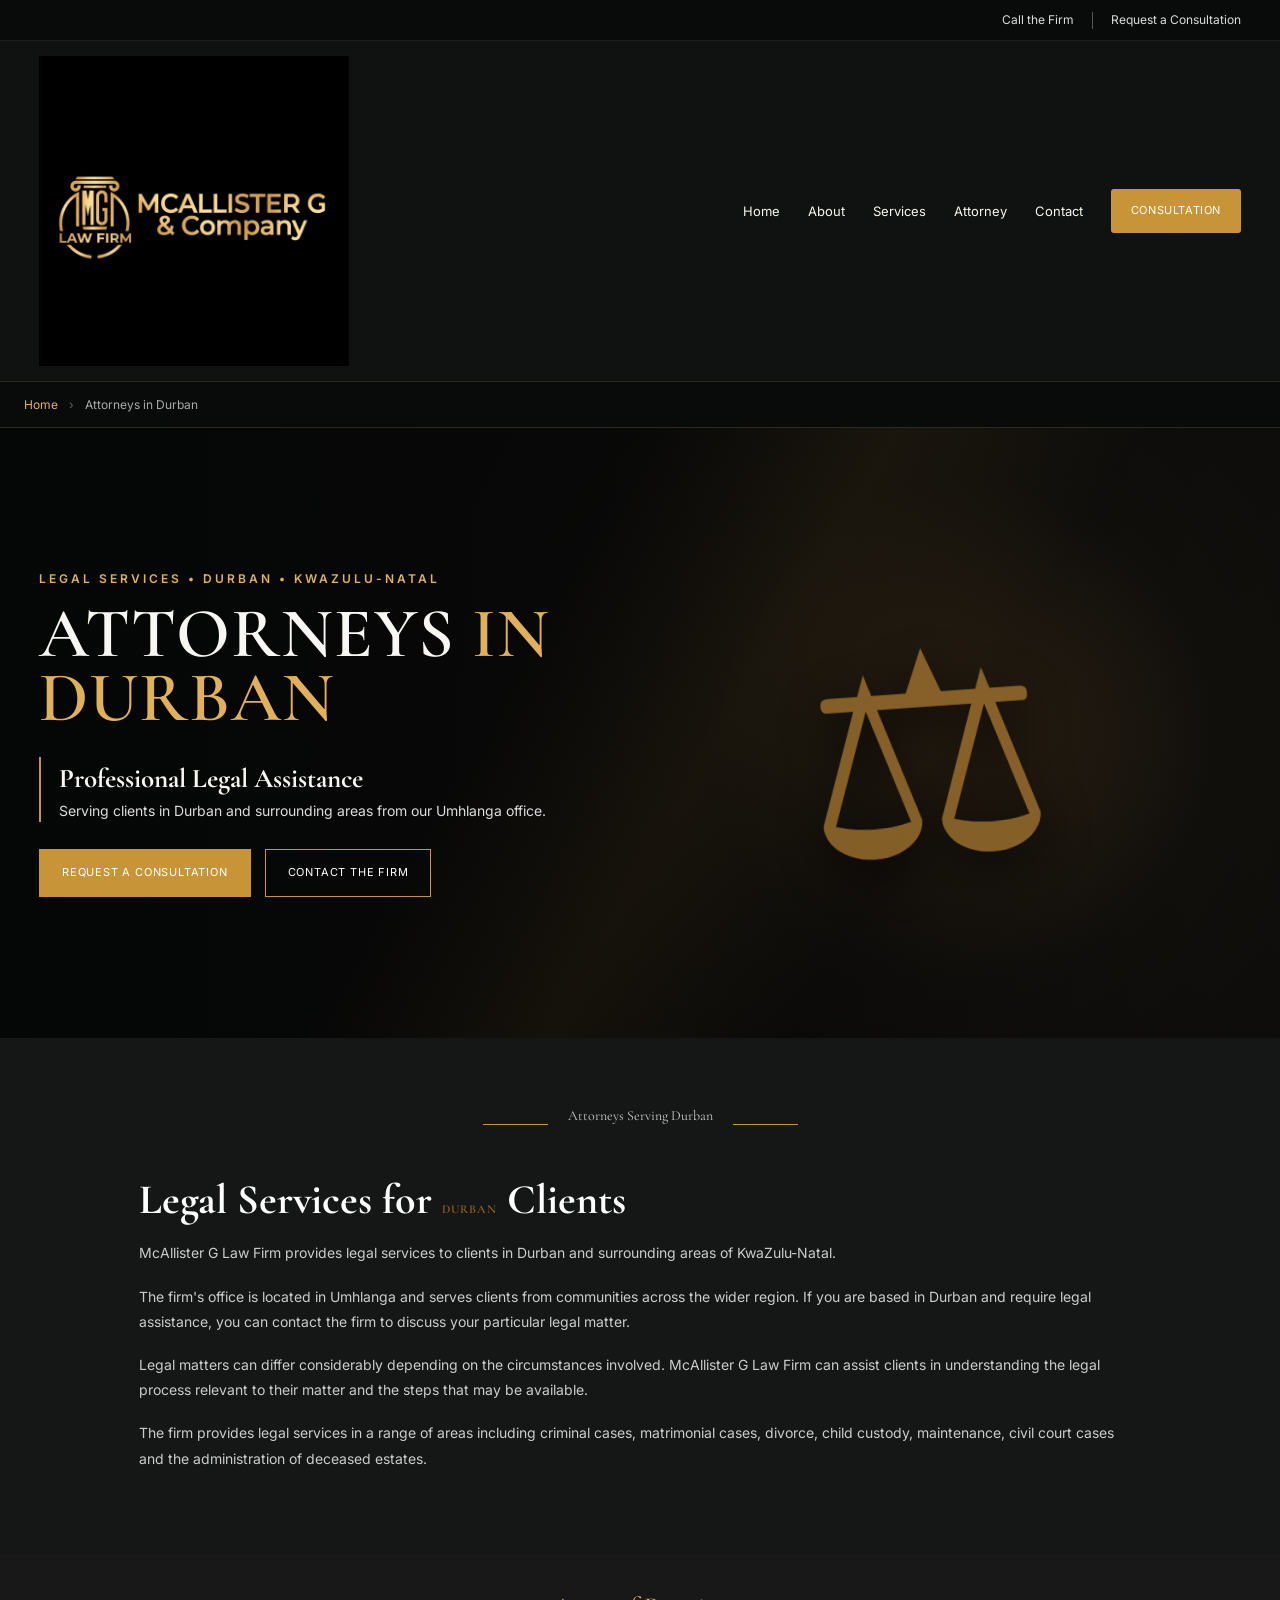
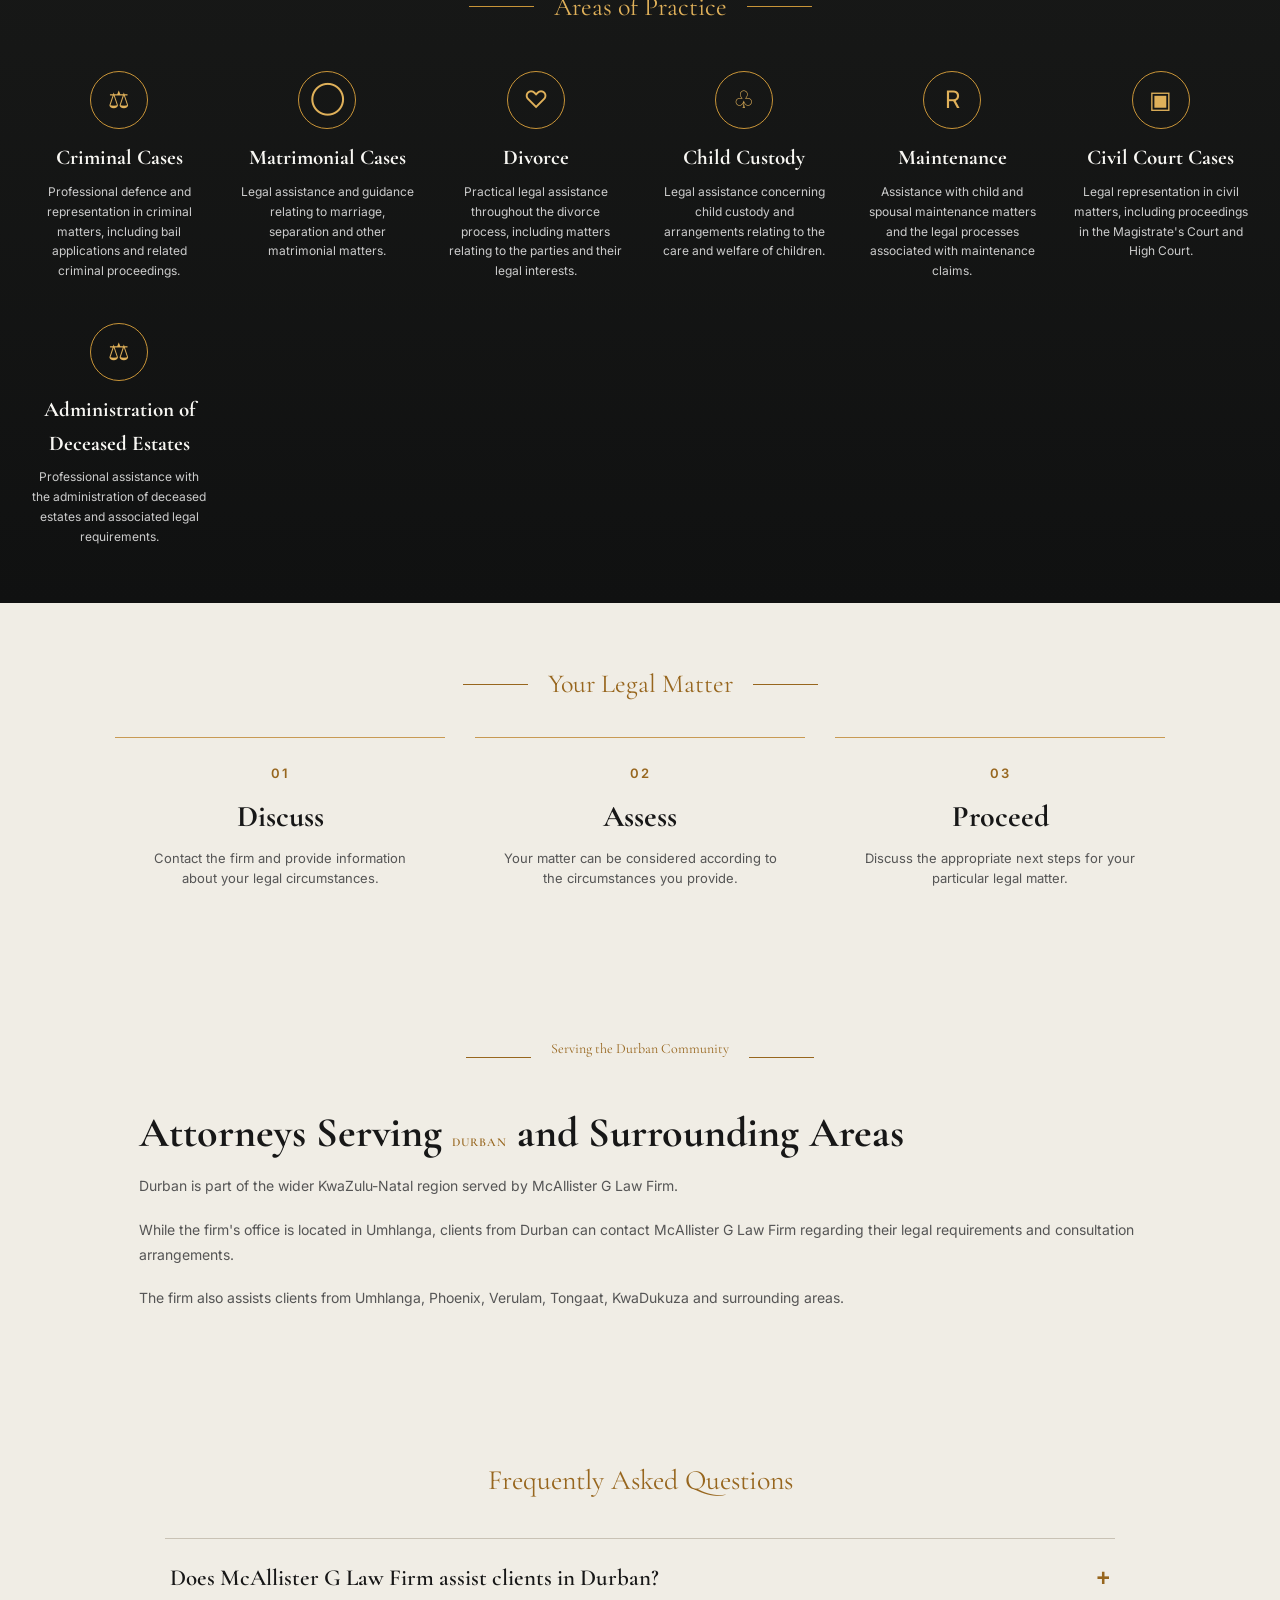
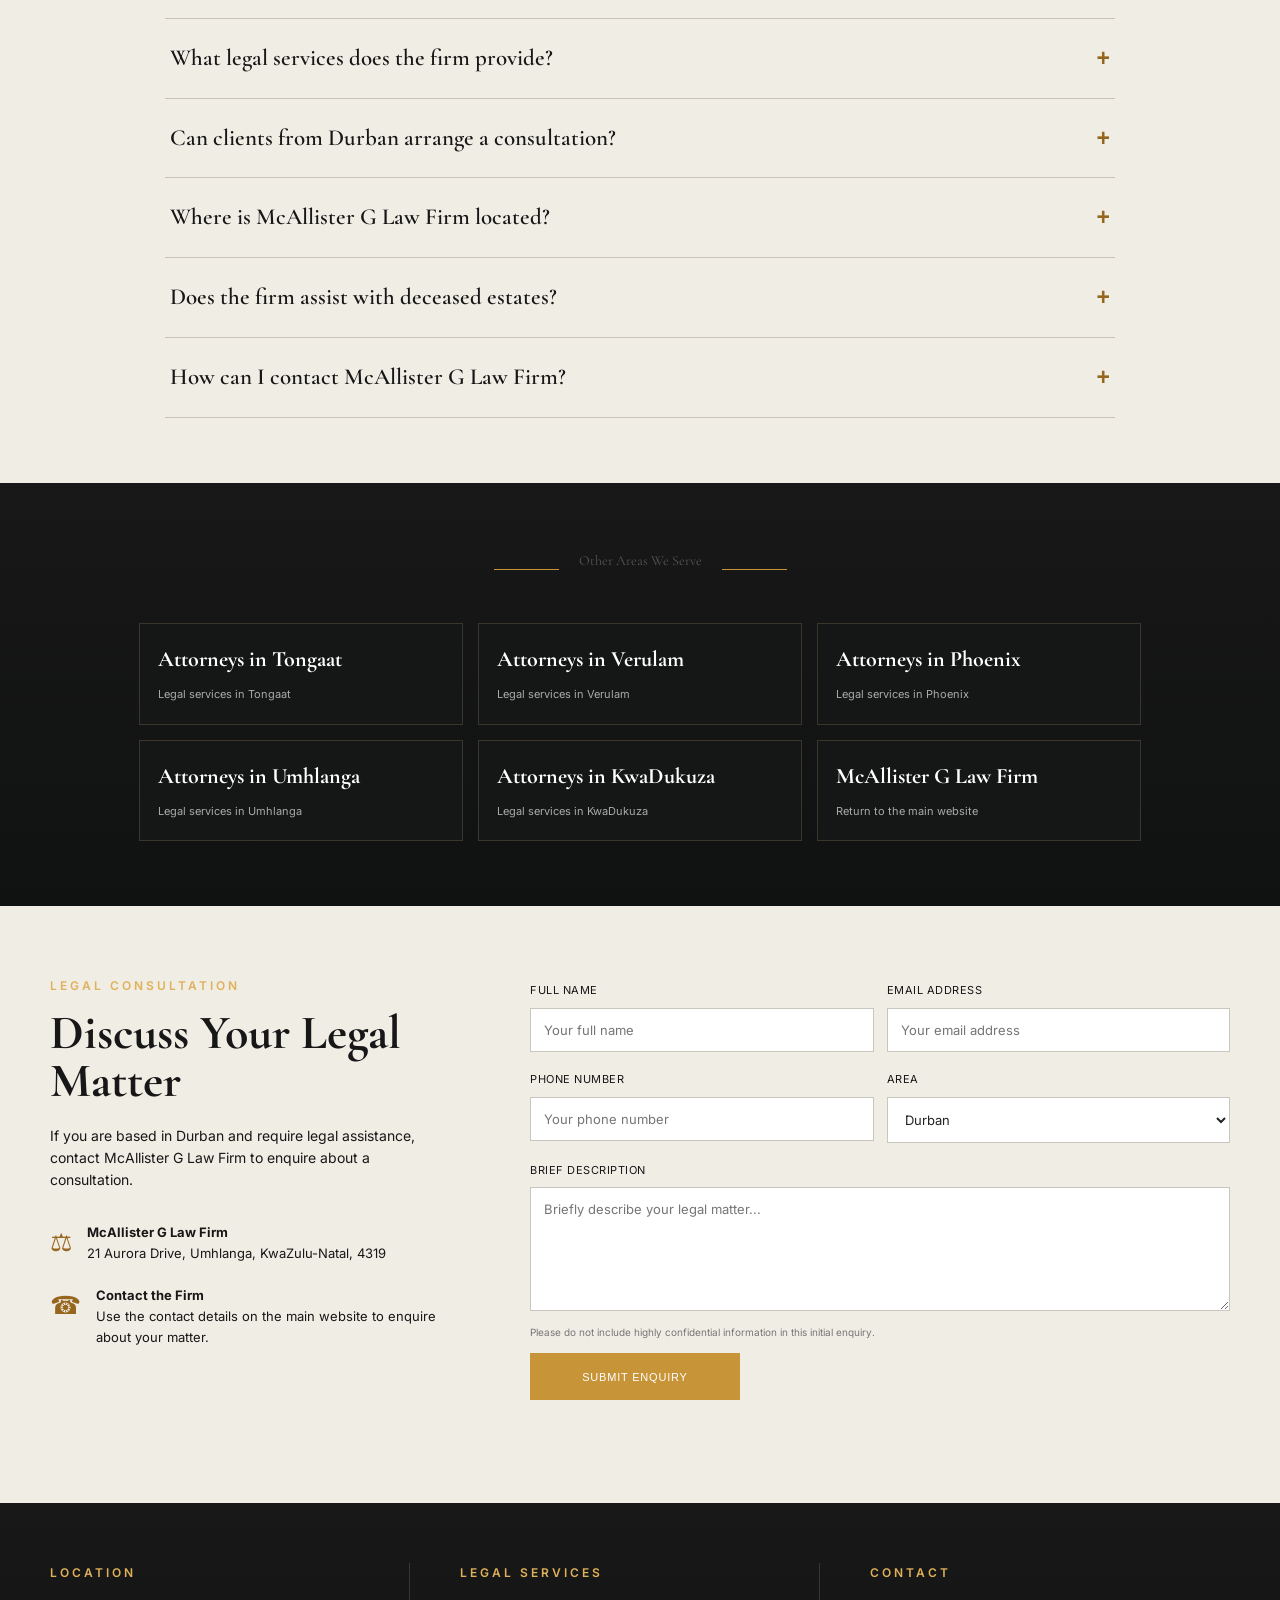
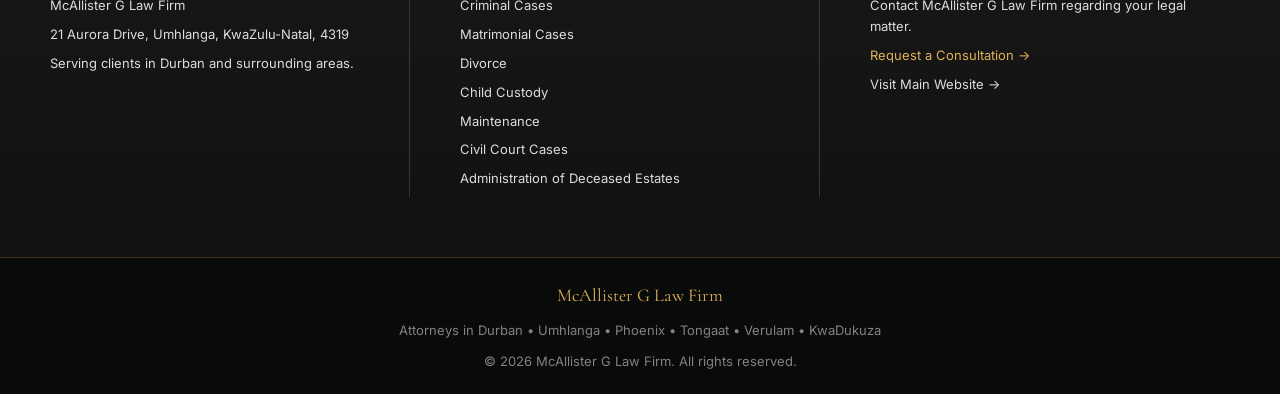
==== commit bfcf62ee: "Update print statement from 'Hello' to 'Goodbye'" ====
--- a/attorneys-durban.html
+++ b/attorneys-durban.html
@@ -18,18 +18,13 @@
           content="McAllister G Law Firm provides legal services to clients in Durban and surrounding areas, including criminal cases, matrimonial cases, divorce, child custody, maintenance, civil court cases and administration of deceased estates.">
 
     <meta name="keywords"
-          content="attorneys Durban, attorney Durban, lawyers Durban, lawyer Durban, law firm Durban, legal services Durban, criminal lawyer Durban, family lawyer Durban, divorce lawyer Durban, civil lawyer Durban, deceased estates Durban">
+          content="attorneys Durban, attorney Durban, lawyers Durban, lawyer Durban, law firm Durban, legal services Durban, criminal lawyer Durban, family lawyer Durban, civil lawyer Durban, deceased estates Durban">
 
     <meta name="author"
           content="McAllister G Law Firm">
 
     <meta name="robots"
           content="index, follow, max-image-preview:large">
-
-
-    <!-- =====================================================
-         CANONICAL
-    ====================================================== -->
 
     <link rel="canonical"
           href="https://www.mcallisterglawfirm.co.za/attorneys-durban.html">
@@ -89,7 +84,7 @@
 
 
     <!-- =====================================================
-         MAIN STYLESHEET
+         YOUR EXISTING CSS
     ====================================================== -->
 
     <link rel="stylesheet"
@@ -97,10 +92,12 @@
 
 
     <!-- =====================================================
-         DURBAN PAGE STYLES
+         PAGE-SPECIFIC STYLING
     ====================================================== -->
 
     <style>
+
+        /* Breadcrumb */
 
         .location-breadcrumb {
             background: #090a0a;
@@ -126,6 +123,8 @@
         }
 
 
+        /* Location page content */
+
         .location-content {
             max-width: 1050px;
             margin: auto;
@@ -133,7 +132,10 @@
         }
 
         .location-content h2 {
-            font-family: "Cormorant Garamond", Georgia, serif;
+            font-family: "Cormorant Garamond",
+                         Georgia,
+                         serif;
+
             font-size: 42px;
             line-height: 1.05;
             margin-bottom: 18px;
@@ -150,6 +152,9 @@
             margin-bottom: 18px;
         }
 
+
+        /* Dark content */
+
         .location-dark {
             background: #151616;
             color: white;
@@ -164,11 +169,17 @@
         }
 
 
+        /* Location service cards */
+
         .location-services {
             max-width: 1100px;
             margin: auto;
+
             display: grid;
-            grid-template-columns: repeat(2, 1fr);
+
+            grid-template-columns:
+                repeat(2, 1fr);
+
             gap: 20px;
         }
 
@@ -185,7 +196,10 @@
         }
 
         .location-service-card h3 {
-            font-family: "Cormorant Garamond", Georgia, serif;
+            font-family: "Cormorant Garamond",
+                         Georgia,
+                         serif;
+
             color: var(--gold-light);
             font-size: 27px;
             margin-bottom: 10px;
@@ -198,6 +212,8 @@
         }
 
 
+        /* FAQ */
+
         .faq-section {
             background: var(--cream);
             color: #171717;
@@ -215,7 +231,10 @@
         }
 
         .faq-heading p {
-            font-family: "Cormorant Garamond", Georgia, serif;
+            font-family: "Cormorant Garamond",
+                         Georgia,
+                         serif;
+
             color: #97661e;
             font-size: 28px;
         }
@@ -230,11 +249,20 @@
 
         .faq-item summary {
             cursor: pointer;
+
             list-style: none;
+
             padding: 21px 5px;
-            font-family: "Cormorant Garamond", Georgia, serif;
+
+            font-family:
+                "Cormorant Garamond",
+                Georgia,
+                serif;
+
             font-size: 23px;
+
             font-weight: 600;
+
             color: #171717;
         }
 
@@ -264,11 +292,17 @@
         }
 
 
+        /* Other location links */
+
         .location-links {
             max-width: 1100px;
             margin: auto;
+
             display: grid;
-            grid-template-columns: repeat(3, 1fr);
+
+            grid-template-columns:
+                repeat(3, 1fr);
+
             gap: 15px;
         }
 
@@ -287,7 +321,11 @@
         }
 
         .location-link strong {
-            font-family: "Cormorant Garamond", Georgia, serif;
+            font-family:
+                "Cormorant Garamond",
+                Georgia,
+                serif;
+
             font-size: 22px;
             display: block;
             margin-bottom: 3px;
@@ -299,6 +337,8 @@
         }
 
 
+        /* Mobile */
+
         @media(max-width:760px) {
 
             .location-content {
@@ -337,114 +377,165 @@
     <script type="application/ld+json">
     {
         "@context": "https://schema.org",
-        "@type": "LegalService",
-        "name": "McAllister G Law Firm",
-        "url": "https://www.mcallisterglawfirm.co.za/attorneys-durban.html",
-        "logo": "https://www.mcallisterglawfirm.co.za/logo.jpg",
-        "telephone": "+27311402087",
-        "address": {
-            "@type": "PostalAddress",
-            "streetAddress": "First Floor Liberty Life Building, 21 Aurora Drive",
-            "addressLocality": "Umhlanga",
-            "addressRegion": "KwaZulu-Natal",
-            "postalCode": "4319",
-            "addressCountry": "ZA"
-        },
-        "areaServed": [
-            "Durban",
-            "Umhlanga",
-            "Verulam",
-            "Tongaat",
-            "Phoenix",
-            "KwaDukuza"
-        ],
-        "serviceType": [
-            "Criminal Cases",
-            "Matrimonial Cases",
-            "Divorce",
-            "Child Custody",
-            "Maintenance",
-            "Civil Court Cases",
-            "Administration of Deceased Estates"
+        "@graph": [
+
+            {
+                "@type": "LegalService",
+                "@id": "https://www.mcallisterglawfirm.co.za/#legalservice",
+
+                "name": "McAllister G Law Firm",
+
+                "url": "https://www.mcallisterglawfirm.co.za/",
+
+                "description": "McAllister G Law Firm provides legal services to clients in Durban, Umhlanga, Phoenix, Tongaat, Verulam, KwaDukuza and surrounding areas of KwaZulu-Natal.",
+
+                "areaServed": [
+                    {
+                        "@type": "City",
+                        "name": "Durban"
+                    },
+                    {
+                        "@type": "City",
+                        "name": "Umhlanga"
+                    },
+                    {
+                        "@type": "City",
+                        "name": "Phoenix"
+                    },
+                    {
+                        "@type": "City",
+                        "name": "Tongaat"
+                    },
+                    {
+                        "@type": "City",
+                        "name": "Verulam"
+                    },
+                    {
+                        "@type": "City",
+                        "name": "KwaDukuza"
+                    }
+                ],
+
+                "address": {
+                    "@type": "PostalAddress",
+                    "streetAddress": "21 Aurora Drive",
+                    "addressLocality": "Umhlanga",
+                    "addressRegion": "KwaZulu-Natal",
+                    "postalCode": "4319",
+                    "addressCountry": "ZA"
+                },
+
+                "telephone": "0311402087"
+            },
+
+
+            {
+                "@type": "WebSite",
+                "@id": "https://www.mcallisterglawfirm.co.za/#website",
+
+                "url": "https://www.mcallisterglawfirm.co.za/",
+
+                "name": "McAllister G Law Firm",
+
+                "publisher": {
+                    "@id": "https://www.mcallisterglawfirm.co.za/#legalservice"
+                }
+            },
+
+
+            {
+                "@type": "WebPage",
+                "@id": "https://www.mcallisterglawfirm.co.za/attorneys-durban.html",
+
+                "url": "https://www.mcallisterglawfirm.co.za/attorneys-durban.html",
+
+                "name": "Attorneys in Durban | McAllister G Law Firm",
+
+                "description": "McAllister G Law Firm provides legal services to clients in Durban and surrounding areas.",
+
+                "isPartOf": {
+                    "@id": "https://www.mcallisterglawfirm.co.za/#website"
+                },
+
+                "about": {
+                    "@id": "https://www.mcallisterglawfirm.co.za/#legalservice"
+                },
+
+                "inLanguage": "en-ZA"
+            }
+
         ]
     }
     </script>
 
 
+    <!-- =====================================================
+         FAQ STRUCTURED DATA
+    ====================================================== -->
+
     <script type="application/ld+json">
     {
         "@context": "https://schema.org",
-        "@type": "WebSite",
-        "name": "McAllister G Law Firm",
-        "url": "https://www.mcallisterglawfirm.co.za/"
-    }
-    </script>
-
-
-    <script type="application/ld+json">
-    {
-        "@context": "https://schema.org",
-        "@type": "WebPage",
-        "name": "Attorneys in Durban | McAllister G Law Firm",
-        "url": "https://www.mcallisterglawfirm.co.za/attorneys-durban.html",
-        "description": "Legal services provided by McAllister G Law Firm to clients in Durban and surrounding areas."
-    }
-    </script>
-
-
-    <script type="application/ld+json">
-    {
-        "@context": "https://schema.org",
+
         "@type": "FAQPage",
+
         "mainEntity": [
+
             {
                 "@type": "Question",
-                "name": "Does McAllister G Law Firm provide legal services in Durban?",
+
+                "name": "Does McAllister G Law Firm assist clients in Durban?",
+
                 "acceptedAnswer": {
                     "@type": "Answer",
-                    "text": "Yes. McAllister G Law Firm provides legal services to clients in Durban and surrounding areas from its office in Umhlanga."
+                    "text": "Yes. McAllister G Law Firm assists clients from Durban and surrounding areas. The firm's office is located at 21 Aurora Drive, Umhlanga, KwaZulu-Natal."
                 }
             },
+
             {
                 "@type": "Question",
-                "name": "What legal services are available to clients in Durban?",
+
+                "name": "What legal services does McAllister G Law Firm provide?",
+
                 "acceptedAnswer": {
                     "@type": "Answer",
-                    "text": "The firm assists with criminal cases, matrimonial cases, divorce, child custody, maintenance, civil court cases and administration of deceased estates."
+                    "text": "McAllister G Law Firm provides legal services including criminal cases, matrimonial cases, divorce, child custody, maintenance, civil court cases and administration of deceased estates."
                 }
             },
+
             {
                 "@type": "Question",
-                "name": "Can I contact an attorney about a criminal matter in Durban?",
+
+                "name": "Can clients from Durban arrange a consultation?",
+
                 "acceptedAnswer": {
                     "@type": "Answer",
-                    "text": "Yes. McAllister G Law Firm provides legal assistance in criminal matters, including bail applications and related criminal proceedings."
+                    "text": "Yes. Clients from Durban can contact McAllister G Law Firm to enquire about arranging a consultation and discussing their particular legal matter."
                 }
             },
+
             {
                 "@type": "Question",
-                "name": "Does the firm handle divorce and matrimonial matters?",
+
+                "name": "Where is McAllister G Law Firm located?",
+
                 "acceptedAnswer": {
                     "@type": "Answer",
-                    "text": "Yes. The firm provides legal assistance relating to matrimonial matters, divorce and related family-law issues."
+                    "text": "McAllister G Law Firm is located at 21 Aurora Drive, Umhlanga, KwaZulu-Natal and assists clients from Durban and surrounding areas."
                 }
             },
+
             {
                 "@type": "Question",
-                "name": "Can the firm assist with child custody and maintenance?",
+
+                "name": "Does McAllister G Law Firm assist with deceased estates?",
+
                 "acceptedAnswer": {
                     "@type": "Answer",
-                    "text": "Yes. The firm assists clients with child custody matters as well as child and spousal maintenance matters."
-                }
-            },
-            {
-                "@type": "Question",
-                "name": "Does McAllister G Law Firm assist with deceased estates?",
-                "acceptedAnswer": {
-                    "@type": "Answer",
-                    "text": "Yes. McAllister G Law Firm provides assistance with the administration of deceased estates and associated legal requirements."
+                    "text": "Yes. Administration of deceased estates is one of the legal services offered by McAllister G Law Firm."
                 }
             }
+
         ]
     }
     </script>
@@ -455,775 +546,735 @@
 <body>
 
 
-    <!-- =====================================================
-         HEADER
-    ====================================================== -->
-
-    <header>
-
-        <div class="topbar">
-
-            <div class="topbar-inner">
-
-                <div>
-                    <span>
-                        DURBAN • KWAZULU-NATAL
-                    </span>
-                </div>
-
-                <div>
-
-                    <a href="tel:0311402087">
-                        Call 031 140 2087
-                    </a>
-
-                    <a href="#consultation">
-                        Request a Consultation
-                    </a>
-
-                </div>
+<!-- =====================================================
+     HEADER
+====================================================== -->
+
+<header class="site-header">
+
+
+    <!-- TOP BAR -->
+
+    <div class="topbar">
+
+        <div class="topbar-inner">
+
+            <a href="tel:0311402087">
+                Call the Firm
+            </a>
+
+            <span class="divider"></span>
+
+            <a href="index.html#contact">
+                Request a Consultation
+            </a>
+
+        </div>
+
+    </div>
+
+
+    <!-- NAVIGATION -->
+
+    <div class="navbar">
+
+
+        <a href="index.html"
+           class="brand"
+           aria-label="McAllister G Law Firm">
+
+            <img
+                src="logo.jpg"
+                alt="McAllister G Law Firm"
+                class="logo"
+            >
+
+        </a>
+
+
+        <button
+            class="menu-toggle"
+            aria-label="Open navigation"
+            onclick="toggleMenu()">
+
+            ☰
+
+        </button>
+
+
+        <nav aria-label="Main navigation">
+
+            <div class="nav-links"
+                 id="navLinks">
+
+                <a href="index.html">
+                    Home
+                </a>
+
+                <a href="index.html#about">
+                    About
+                </a>
+
+                <a href="index.html#services">
+                    Services
+                </a>
+
+                <a href="index.html#attorney">
+                    Attorney
+                </a>
+
+                <a href="index.html#contact">
+                    Contact
+                </a>
+
+                <a href="index.html#consultation"
+                   class="nav-cta">
+
+                    Consultation
+
+                </a>
 
             </div>
 
-        </div>
-
-
-        <nav class="navbar">
-
-            <div class="nav-inner">
-
-                <a href="index.html"
-                   class="logo">
-
-                    <img src="logo.jpg"
-                         alt="McAllister G Law Firm">
-
-                </a>
-
-
-                <button class="menu-toggle"
-                        onclick="toggleMenu()"
-                        aria-label="Open navigation menu">
-
-                    ☰
-
-                </button>
-
-
-                <div class="nav-links"
-                     id="navLinks">
-
-                    <a href="index.html">
-                        Home
-                    </a>
-
-                    <a href="index.html#about">
-                        About
-                    </a>
-
-                    <a href="index.html#services">
-                        Services
-                    </a>
-
-                    <a href="index.html#attorney">
-                        Attorney
-                    </a>
-
-                    <a href="index.html#contact">
-                        Contact
-                    </a>
-
-                    <a href="#consultation"
-                       class="nav-cta">
-
-                        Consultation
-
-                    </a>
-
-                </div>
-
-            </div>
-
         </nav>
 
-    </header>
-
-
-    <!-- =====================================================
-         BREADCRUMB
-    ====================================================== -->
-
-    <div class="location-breadcrumb">
-
-        <div class="location-breadcrumb-inner">
-
-            <a href="index.html">
-                Home
-            </a>
-
-            <span>›</span>
-
-            Attorneys in Durban
-
-        </div>
-
-    </div>
-
-
-    <!-- =====================================================
-         HERO
-    ====================================================== -->
-
-    <section class="hero">
-
-        <div class="hero-content">
+    </div>
+
+</header>
+
+
+<!-- =====================================================
+     BREADCRUMB
+====================================================== -->
+
+<div class="location-breadcrumb">
+
+    <div class="location-breadcrumb-inner">
+
+        <a href="index.html">
+            Home
+        </a>
+
+        <span>›</span>
+
+        Attorneys in Durban
+
+    </div>
+
+</div>
+
+
+<!-- =====================================================
+     HERO
+====================================================== -->
+
+<main>
+
+
+<section class="hero">
+
+
+    <div class="hero-overlay"></div>
+
+
+    <div class="hero-content">
+
+
+        <div class="hero-text">
+
 
             <p class="eyebrow">
                 LEGAL SERVICES • DURBAN • KWAZULU-NATAL
             </p>
+
 
             <h1>
                 ATTORNEYS
                 <span>IN DURBAN</span>
             </h1>
 
-            <p class="hero-quote">
-                Professional legal assistance for individuals
-                and families in Durban and surrounding areas.
+
+            <div class="quote">
+
+                <strong>
+                    Professional Legal Assistance
+                </strong>
+
+                <p>
+                    Serving clients in Durban and surrounding
+                    areas from our Umhlanga office.
+                </p>
+
+            </div>
+
+
+            <div class="hero-buttons">
+
+                <a href="index.html#consultation"
+                   class="btn gold">
+
+                    Request a Consultation
+
+                </a>
+
+
+                <a href="index.html#contact"
+                   class="btn outline">
+
+                    Contact the Firm
+
+                </a>
+
+            </div>
+
+
+        </div>
+
+
+        <div class="scales-art"
+             aria-hidden="true">
+
+            <div class="lady-scales">
+                ⚖
+            </div>
+
+        </div>
+
+
+    </div>
+
+</section>
+
+
+
+
+<!-- =====================================================
+     INTRODUCTION
+====================================================== -->
+
+<section class="location-dark">
+
+
+    <div class="location-content">
+
+
+        <div class="section-heading">
+
+            <span></span>
+
+            <p>
+                Attorneys Serving Durban
             </p>
 
-
-            <div class="hero-buttons">
-
-                <a href="#consultation"
-                   class="btn btn-primary">
-
-                    Request a Consultation
-
-                </a>
-
-                <a href="#contact"
-                   class="btn btn-outline">
-
-                    Contact the Firm
-
-                </a>
+            <span></span>
+
+        </div>
+
+
+        <h2>
+            Legal Services for
+            <span>Durban</span>
+            Clients
+        </h2>
+
+
+        <p>
+            McAllister G Law Firm provides legal services to
+            clients in Durban and surrounding areas of
+            KwaZulu-Natal.
+        </p>
+
+
+        <p>
+            The firm's office is located in Umhlanga and serves
+            clients from communities across the wider region.
+            If you are based in Durban and require legal
+            assistance, you can contact the firm to discuss your
+            particular legal matter.
+        </p>
+
+
+        <p>
+            Legal matters can differ considerably depending on
+            the circumstances involved. McAllister G Law Firm
+            can assist clients in understanding the legal
+            process relevant to their matter and the steps
+            that may be available.
+        </p>
+
+
+        <p>
+
+            The firm provides legal services in a range of areas
+            including criminal cases, matrimonial cases, divorce,
+            child custody, maintenance, civil court cases and
+            the administration of deceased estates.
+
+        </p>
+
+
+    </div>
+
+</section>
+
+
+<!-- =====================================================
+     AREAS OF PRACTICE
+====================================================== -->
+
+<section class="practice section-dark" id="areas-of-practice">
+
+    <div class="section-heading">
+        <span></span>
+        <p>Areas of Practice</p>
+        <span></span>
+    </div>
+
+    <div class="practice-grid">
+
+        <!-- Criminal Cases -->
+        <div class="practice-card">
+            <div class="icon">⚖</div>
+
+            <h3>Criminal Cases</h3>
+
+            <p>
+                Professional defence and representation in criminal
+                matters, including bail applications and related
+                criminal proceedings.
+            </p>
+        </div>
+
+
+        <!-- Matrimonial Cases -->
+        <div class="practice-card">
+            <div class="icon">◯</div>
+
+            <h3>Matrimonial Cases</h3>
+
+            <p>
+                Legal assistance and guidance relating to marriage,
+                separation and other matrimonial matters.
+            </p>
+        </div>
+
+
+        <!-- Divorce -->
+        <div class="practice-card">
+            <div class="icon">♡</div>
+
+            <h3>Divorce</h3>
+
+            <p>
+                Practical legal assistance throughout the divorce
+                process, including matters relating to the parties
+                and their legal interests.
+            </p>
+        </div>
+
+
+        <!-- Child Custody -->
+        <div class="practice-card">
+            <div class="icon">♧</div>
+
+            <h3>Child Custody</h3>
+
+            <p>
+                Legal assistance concerning child custody and
+                arrangements relating to the care and welfare
+                of children.
+            </p>
+        </div>
+
+
+        <!-- Maintenance -->
+        <div class="practice-card">
+            <div class="icon">R</div>
+
+            <h3>Maintenance</h3>
+
+            <p>
+                Assistance with child and spousal maintenance
+                matters and the legal processes associated with
+                maintenance claims.
+            </p>
+        </div>
+
+
+        <!-- Civil Court Cases -->
+        <div class="practice-card">
+            <div class="icon">▣</div>
+
+            <h3>Civil Court Cases</h3>
+
+            <p>
+                Legal representation in civil matters, including
+                proceedings in the Magistrate's Court and High Court.
+            </p>
+        </div>
+
+
+        <!-- Administration of Deceased Estates -->
+        <div class="practice-card">
+            <div class="icon">⚖</div>
+
+            <h3>Administration of Deceased Estates</h3>
+
+            <p>
+                Professional assistance with the administration of
+                deceased estates and associated legal requirements.
+            </p>
+        </div>
+
+    </div>
+
+</section>
+
+
+<!-- =====================================================
+     APPROACH
+====================================================== -->
+
+<section class="approach section-light">
+
+
+    <div class="section-heading dark">
+
+        <span></span>
+
+        <p>
+            Your Legal Matter
+        </p>
+
+        <span></span>
+
+    </div>
+
+
+    <div class="approach-grid">
+
+
+        <div>
+
+            <span class="number">
+                01
+            </span>
+
+            <h3>
+                Discuss
+            </h3>
+
+            <p>
+                Contact the firm and provide information
+                about your legal circumstances.
+            </p>
+
+        </div>
+
+
+        <div>
+
+            <span class="number">
+                02
+            </span>
+
+            <h3>
+                Assess
+            </h3>
+
+            <p>
+                Your matter can be considered according
+                to the circumstances you provide.
+            </p>
+
+        </div>
+
+
+        <div>
+
+            <span class="number">
+                03
+            </span>
+
+            <h3>
+                Proceed
+            </h3>
+
+            <p>
+                Discuss the appropriate next steps
+                for your particular legal matter.
+            </p>
+
+        </div>
+
+
+    </div>
+
+</section>
+
+
+<!-- =====================================================
+     DURBAN SERVICE AREA
+====================================================== -->
+
+<section class="section-light">
+
+
+    <div class="location-content">
+
+
+        <div class="section-heading dark">
+
+            <span></span>
+
+            <p>
+                Serving the Durban Community
+            </p>
+
+            <span></span>
+
+        </div>
+
+
+        <h2>
+            Attorneys Serving
+            <span>Durban</span>
+            and Surrounding Areas
+        </h2>
+
+
+        <p>
+            Durban is part of the wider KwaZulu-Natal region
+            served by McAllister G Law Firm.
+        </p>
+
+
+        <p>
+            While the firm's office is located in Umhlanga,
+            clients from Durban can contact McAllister G Law
+            Firm regarding their legal requirements and
+            consultation arrangements.
+        </p>
+
+
+        <p>
+            The firm also assists clients from Umhlanga, Phoenix,
+            Verulam, Tongaat, KwaDukuza and surrounding areas.
+        </p>
+
+
+    </div>
+
+</section>
+
+
+<!-- =====================================================
+     FAQ
+====================================================== -->
+
+<section class="faq-section">
+
+
+    <div class="faq-container">
+
+
+        <div class="faq-heading">
+
+            <p>
+                Frequently Asked Questions
+            </p>
+
+        </div>
+
+
+        <details class="faq-item">
+
+            <summary>
+                Does McAllister G Law Firm assist clients in Durban?
+            </summary>
+
+            <div class="faq-answer">
+
+                <p>
+                    Yes. McAllister G Law Firm assists clients
+                    from Durban and surrounding areas. The firm's
+                    office is located at 21 Aurora Drive, Umhlanga,
+                    KwaZulu-Natal.
+                </p>
 
             </div>
 
-        </div>
-
-
-        <div class="hero-symbol">
-            ⚖
-        </div>
-
-    </section>
-
-
-    <!-- =====================================================
-         INTRODUCTION
-    ====================================================== -->
-
-    <section class="location-dark">
-
-        <div class="location-content">
-
-            <div class="section-heading">
-
-                <span></span>
+        </details>
+
+
+        <details class="faq-item">
+
+            <summary>
+                What legal services does the firm provide?
+            </summary>
+
+            <div class="faq-answer">
 
                 <p>
-                    DURBAN ATTORNEYS
+                    McAllister G Law Firm provides legal services
+                    including criminal cases, matrimonial cases,
+                    divorce, child custody, maintenance, civil court
+                    cases and administration of deceased estates.
                 </p>
 
-                <span></span>
-
             </div>
 
-
-            <h2>
-                Attorneys Serving
-                <span>Durban</span>
-            </h2>
-
+        </details>
+
+
+        <details class="faq-item">
+
+            <summary>
+                Can clients from Durban arrange a consultation?
+            </summary>
+
+            <div class="faq-answer">
+
+                <p>
+                    Yes. Clients from Durban can contact
+                    McAllister G Law Firm to enquire about
+                    arranging a consultation and discussing
+                    their particular legal matter.
+                </p>
+
+            </div>
+
+        </details>
+
+
+        <details class="faq-item">
+
+            <summary>
+                Where is McAllister G Law Firm located?
+            </summary>
+
+            <div class="faq-answer">
+
+                <p>
+                    McAllister G Law Firm is located at 21 Aurora
+                    Drive, Umhlanga, KwaZulu-Natal and assists
+                    clients from Durban and surrounding areas.
+                </p>
+
+            </div>
+
+        </details>
+
+
+        <details class="faq-item">
+
+            <summary>
+                Does the firm assist with deceased estates?
+            </summary>
+
+            <div class="faq-answer">
+
+                <p>
+                    Yes. Administration of deceased estates is
+                    one of the legal services offered by
+                    McAllister G Law Firm.
+                </p>
+
+            </div>
+
+        </details>
+
+
+        <details class="faq-item">
+
+            <summary>
+                How can I contact McAllister G Law Firm?
+            </summary>
+
+            <div class="faq-answer">
+
+                <p>
+                    You can use the contact details provided on
+                    the firm's website to enquire about a
+                    consultation and discuss your legal matter.
+                </p>
+
+            </div>
+
+        </details>
+
+
+    </div>
+
+</section>
+
+
+<!-- =====================================================
+     OTHER LOCATION PAGES
+====================================================== -->
+
+<section class="section-dark">
+
+
+    <div class="location-content">
+
+
+        <div class="section-heading">
+
+            <span></span>
 
             <p>
-                McAllister G Law Firm provides professional legal
-                services to individuals, families and clients in
-                Durban and surrounding areas of KwaZulu-Natal.
+                Other Areas We Serve
             </p>
 
-
-            <p>
-                The firm assists clients with a range of legal
-                matters, including criminal cases, matrimonial
-                matters, divorce, child custody, maintenance,
-                civil court cases and administration of deceased
-                estates.
-            </p>
-
-
-            <p>
-                Clients can obtain legal assistance and guidance
-                regarding their individual circumstances, with
-                matters assessed according to the relevant legal
-                issues and available legal processes.
-            </p>
-
-
-            <p>
-                The firm's office is located at the First Floor
-                Liberty Life Building, 21 Aurora Drive, Umhlanga,
-                providing a convenient point of contact for
-                clients from Durban and surrounding areas.
-            </p>
-
-        </div>
-
-    </section>
-
-
-    <!-- =====================================================
-         AREAS OF PRACTICE
-    ====================================================== -->
-
-    <section class="practice section-dark"
-             id="areas-of-practice">
-
-        <div class="section-heading">
-
             <span></span>
 
-            <p>
-                Areas of Practice
-            </p>
-
-            <span></span>
-
-        </div>
-
-
-        <div class="practice-grid">
-
-
-            <div class="practice-card">
-
-                <div class="icon">
-                    ⚖
-                </div>
-
-                <h3>
-                    Criminal Cases
-                </h3>
-
-                <p>
-                    Professional defence and representation in
-                    criminal matters, including bail applications
-                    and related criminal proceedings.
-                </p>
-
-            </div>
-
-
-            <div class="practice-card">
-
-                <div class="icon">
-                    ◯
-                </div>
-
-                <h3>
-                    Matrimonial Cases
-                </h3>
-
-                <p>
-                    Legal assistance and guidance relating to
-                    marriage, separation and other matrimonial
-                    matters.
-                </p>
-
-            </div>
-
-
-            <div class="practice-card">
-
-                <div class="icon">
-                    ♡
-                </div>
-
-                <h3>
-                    Divorce
-                </h3>
-
-                <p>
-                    Practical legal assistance throughout the
-                    divorce process, including matters relating
-                    to the parties and their legal interests.
-                </p>
-
-            </div>
-
-
-            <div class="practice-card">
-
-                <div class="icon">
-                    ♧
-                </div>
-
-                <h3>
-                    Child Custody
-                </h3>
-
-                <p>
-                    Legal assistance concerning child custody
-                    and arrangements relating to the care and
-                    welfare of children.
-                </p>
-
-            </div>
-
-
-            <div class="practice-card">
-
-                <div class="icon">
-                    R
-                </div>
-
-                <h3>
-                    Maintenance
-                </h3>
-
-                <p>
-                    Assistance with child and spousal maintenance
-                    matters and the legal processes associated
-                    with maintenance claims.
-                </p>
-
-            </div>
-
-
-            <div class="practice-card">
-
-                <div class="icon">
-                    ▣
-                </div>
-
-                <h3>
-                    Civil Court Cases
-                </h3>
-
-                <p>
-                    Legal representation in civil matters,
-                    including proceedings in the Magistrate's
-                    Court and High Court.
-                </p>
-
-            </div>
-
-
-            <div class="practice-card">
-
-                <div class="icon">
-                    ⚖
-                </div>
-
-                <h3>
-                    Administration of Deceased Estates
-                </h3>
-
-                <p>
-                    Professional assistance with the administration
-                    of deceased estates and associated legal
-                    requirements.
-                </p>
-
-            </div>
-
-
-        </div>
-
-    </section>
-
-
-    <!-- =====================================================
-         APPROACH
-    ====================================================== -->
-
-    <section class="approach section-light">
-
-        <div class="section-heading">
-
-            <span></span>
-
-            <p>
-                OUR APPROACH
-            </p>
-
-            <span></span>
-
-        </div>
-
-
-        <div class="approach-grid">
-
-
-            <div class="approach-card">
-
-                <span>
-                    01
-                </span>
-
-                <h3>
-                    Discuss
-                </h3>
-
-                <p>
-                    Discuss your legal matter and provide
-                    information relevant to your circumstances.
-                </p>
-
-            </div>
-
-
-            <div class="approach-card">
-
-                <span>
-                    02
-                </span>
-
-                <h3>
-                    Assess
-                </h3>
-
-                <p>
-                    Your matter can be considered in relation
-                    to the relevant legal issues and available
-                    legal processes.
-                </p>
-
-            </div>
-
-
-            <div class="approach-card">
-
-                <span>
-                    03
-                </span>
-
-                <h3>
-                    Proceed
-                </h3>
-
-                <p>
-                    Where appropriate, the firm can assist with
-                    the next steps required for your matter.
-                </p>
-
-            </div>
-
-
-        </div>
-
-    </section>
-
-
-    <!-- =====================================================
-         DURBAN SERVICE AREA
-    ====================================================== -->
-
-    <section class="section-light">
-
-        <div class="location-content">
-
-            <div class="section-heading">
-
-                <span></span>
-
-                <p>
-                    LOCAL LEGAL SERVICES
-                </p>
-
-                <span></span>
-
-            </div>
-
-
-            <h2>
-                Attorneys Serving
-                <span>Durban and Surrounding Areas</span>
-            </h2>
-
-
-            <p>
-                McAllister G Law Firm provides legal services to
-                clients in Durban and surrounding communities
-                throughout KwaZulu-Natal.
-            </p>
-
-
-            <p>
-                The firm assists clients with criminal matters,
-                family-related legal matters, civil proceedings
-                and the administration of deceased estates.
-            </p>
-
-
-            <p>
-                If you are based in Durban or a nearby area,
-                you can contact the firm to discuss your legal
-                requirements and determine the appropriate next
-                step for your matter.
-            </p>
-
-
-            <div class="location-services">
-
-
-                <div class="location-service-card">
-
-                    <h3>
-                        Criminal Law
-                    </h3>
-
-                    <p>
-                        Assistance with criminal cases, bail
-                        applications and related criminal
-                        proceedings.
-                    </p>
-
-                </div>
-
-
-                <div class="location-service-card">
-
-                    <h3>
-                        Family Law
-                    </h3>
-
-                    <p>
-                        Assistance with matrimonial matters,
-                        divorce, child custody and maintenance.
-                    </p>
-
-                </div>
-
-
-                <div class="location-service-card">
-
-                    <h3>
-                        Civil Matters
-                    </h3>
-
-                    <p>
-                        Legal representation and assistance
-                        relating to civil court matters.
-                    </p>
-
-                </div>
-
-
-                <div class="location-service-card">
-
-                    <h3>
-                        Deceased Estates
-                    </h3>
-
-                    <p>
-                        Assistance with the administration of
-                        deceased estates and associated legal
-                        requirements.
-                    </p>
-
-                </div>
-
-
-            </div>
-
-        </div>
-
-    </section>
-
-
-    <!-- =====================================================
-         FAQ
-    ====================================================== -->
-
-    <section class="faq-section">
-
-        <div class="faq-container">
-
-
-            <div class="faq-heading">
-
-                <div class="section-heading">
-
-                    <span></span>
-
-                    <p>
-                        FREQUENTLY ASKED QUESTIONS
-                    </p>
-
-                    <span></span>
-
-                </div>
-
-                <h2>
-                    Legal Questions
-                    <span>About Durban</span>
-                </h2>
-
-            </div>
-
-
-            <details class="faq-item">
-
-                <summary>
-                    Does McAllister G Law Firm provide legal
-                    services in Durban?
-                </summary>
-
-                <div class="faq-answer">
-
-                    <p>
-                        Yes. McAllister G Law Firm provides legal
-                        services to clients in Durban and
-                        surrounding areas from its office in
-                        Umhlanga.
-                    </p>
-
-                </div>
-
-            </details>
-
-
-            <details class="faq-item">
-
-                <summary>
-                    What legal services are available to
-                    clients in Durban?
-                </summary>
-
-                <div class="faq-answer">
-
-                    <p>
-                        The firm assists with criminal cases,
-                        matrimonial cases, divorce, child custody,
-                        maintenance, civil court cases and
-                        administration of deceased estates.
-                    </p>
-
-                </div>
-
-            </details>
-
-
-            <details class="faq-item">
-
-                <summary>
-                    Can I contact an attorney about a criminal
-                    matter in Durban?
-                </summary>
-
-                <div class="faq-answer">
-
-                    <p>
-                        Yes. McAllister G Law Firm provides legal
-                        assistance in criminal matters, including
-                        bail applications and related criminal
-                        proceedings.
-                    </p>
-
-                </div>
-
-            </details>
-
-
-            <details class="faq-item">
-
-                <summary>
-                    Does the firm handle divorce and
-                    matrimonial matters?
-                </summary>
-
-                <div class="faq-answer">
-
-                    <p>
-                        Yes. The firm provides legal assistance
-                        relating to matrimonial matters, divorce
-                        and related family-law issues.
-                    </p>
-
-                </div>
-
-            </details>
-
-
-            <details class="faq-item">
-
-                <summary>
-                    Can the firm assist with child custody
-                    and maintenance?
-                </summary>
-
-                <div class="faq-answer">
-
-                    <p>
-                        Yes. The firm assists clients with child
-                        custody matters as well as child and
-                        spousal maintenance matters.
-                    </p>
-
-                </div>
-
-            </details>
-
-
-            <details class="faq-item">
-
-                <summary>
-                    Does McAllister G Law Firm assist with
-                    deceased estates?
-                </summary>
-
-                <div class="faq-answer">
-
-                    <p>
-                        Yes. McAllister G Law Firm provides
-                        assistance with the administration of
-                        deceased estates and associated legal
-                        requirements.
-                    </p>
-
-                </div>
-
-            </details>
-
-
-        </div>
-
-    </section>
-
-
-    <!-- =====================================================
-         OTHER AREAS WE SERVE
-    ====================================================== -->
-
-    <section class="section-dark">
-
-        <div class="section-heading">
-
-            <span></span>
-
-            <p>
-                OTHER AREAS WE SERVE
-            </p>
-
-            <span></span>
-
         </div>
 
 
         <div class="location-links">
+
+
+            <a href="attorneys-tongaat.html"
+               class="location-link">
+
+                <strong>
+                    Attorneys in Tongaat
+                </strong>
+
+                <small>
+                    Legal services in Tongaat
+                </small>
+
+            </a>
+
+
+            <a href="attorneys-verulam.html"
+               class="location-link">
+
+                <strong>
+                    Attorneys in Verulam
+                </strong>
+
+                <small>
+                    Legal services in Verulam
+                </small>
+
+            </a>
+
+
+            <a href="attorneys-phoenix.html"
+               class="location-link">
+
+                <strong>
+                    Attorneys in Phoenix
+                </strong>
+
+                <small>
+                    Legal services in Phoenix
+                </small>
+
+            </a>
 
 
             <a href="attorneys-umhlanga.html"
@@ -1240,48 +1291,6 @@
             </a>
 
 
-            <a href="attorneys-verulam.html"
-               class="location-link">
-
-                <strong>
-                    Attorneys in Verulam
-                </strong>
-
-                <small>
-                    Legal services in Verulam
-                </small>
-
-            </a>
-
-
-            <a href="attorneys-tongaat.html"
-               class="location-link">
-
-                <strong>
-                    Attorneys in Tongaat
-                </strong>
-
-                <small>
-                    Legal services in Tongaat
-                </small>
-
-            </a>
-
-
-            <a href="attorneys-phoenix.html"
-               class="location-link">
-
-                <strong>
-                    Attorneys in Phoenix
-                </strong>
-
-                <small>
-                    Legal services in Phoenix
-                </small>
-
-            </a>
-
-
             <a href="attorneys-kwadukuza.html"
                class="location-link">
 
@@ -1304,7 +1313,7 @@
                 </strong>
 
                 <small>
-                    View the main website
+                    Return to the main website
                 </small>
 
             </a>
@@ -1312,414 +1321,398 @@
 
         </div>
 
-    </section>
-
-
-    <!-- =====================================================
-         CONSULTATION
-    ====================================================== -->
-
-    <section class="consultation"
-             id="consultation">
-
-        <div class="consultation-inner">
-
-
-            <div class="consultation-content">
-
-                <div class="section-heading">
-
-                    <span></span>
-
-                    <p>
-                        REQUEST A CONSULTATION
-                    </p>
-
-                    <span></span>
+    </div>
+
+</section>
+
+
+<!-- =====================================================
+     CONSULTATION CTA
+====================================================== -->
+
+<section class="consultation">
+
+
+    <div class="consult-copy">
+
+
+        <p class="gold-eyebrow">
+            LEGAL CONSULTATION
+        </p>
+
+
+        <h2>
+            Discuss Your
+            Legal Matter
+        </h2>
+
+
+        <p class="fee">
+            If you are based in Durban and require legal
+            assistance, contact McAllister G Law Firm to
+            enquire about a consultation.
+        </p>
+
+
+        <div class="info-row">
+
+            <span>
+                ⚖
+            </span>
+
+            <div>
+
+                <strong>
+                    McAllister G Law Firm
+                </strong>
+
+                <p>
+                    21 Aurora Drive, Umhlanga,
+                    KwaZulu-Natal, 4319
+                </p>
+
+            </div>
+
+        </div>
+
+
+        <div class="info-row">
+
+            <span>
+                ☎
+            </span>
+
+            <div>
+
+                <strong>
+                    Contact the Firm
+                </strong>
+
+                <p>
+                    Use the contact details on the main
+                    website to enquire about your matter.
+                </p>
+
+            </div>
+
+        </div>
+
+
+    </div>
+
+
+    <div>
+
+
+        <form class="consult-form"
+              action="#"
+              method="post">
+
+
+            <div class="form-row">
+
+                <div>
+
+                    <label for="name">
+                        Full Name
+                    </label>
+
+                    <input
+                        type="text"
+                        id="name"
+                        name="name"
+                        placeholder="Your full name"
+                        required
+                    >
 
                 </div>
 
 
-                <h2>
-                    Discuss Your
-                    <span>Legal Matter</span>
-                </h2>
-
-
-                <p>
-                    If you require legal assistance in Durban
-                    or a surrounding area, contact McAllister G
-                    Law Firm to discuss your matter.
-                </p>
-
-
-                <div class="consultation-info">
-
-
-                    <div class="info-row">
-
-                        <strong>
-                            Location
-                        </strong>
-
-                        <span>
-                            First Floor Liberty Life Building,
-                            21 Aurora Drive, Umhlanga
-                        </span>
-
-                    </div>
-
-
-                    <div class="info-row">
-
-                        <strong>
-                            Office Hours
-                        </strong>
-
-                        <span>
-                            Monday – Friday, 08h00 – 16h00
-                        </span>
-
-                    </div>
-
-
-                    <div class="info-row">
-
-                        <strong>
-                            Urgent Matters
-                        </strong>
-
-                        <span>
-                            After-hours bail and urgent matters
-                            can be discussed with the firm.
-                        </span>
-
-                    </div>
-
+                <div>
+
+                    <label for="email">
+                        Email Address
+                    </label>
+
+                    <input
+                        type="email"
+                        id="email"
+                        name="email"
+                        placeholder="Your email address"
+                        required
+                    >
 
                 </div>
 
             </div>
 
 
-            <div class="consultation-form">
-
-
-                <form action="#"
-                      method="post">
-
-
-                    <div class="form-group">
-
-                        <label for="full-name">
-                            Full Name
-                        </label>
-
-                        <input type="text"
-                               id="full-name"
-                               name="full-name"
-                               placeholder="Your full name"
-                               required>
-
-                    </div>
-
-
-                    <div class="form-group">
-
-                        <label for="email">
-                            Email Address
-                        </label>
-
-                        <input type="email"
-                               id="email"
-                               name="email"
-                               placeholder="Your email address"
-                               required>
-
-                    </div>
-
-
-                    <div class="form-group">
-
-                        <label for="phone">
-                            Phone Number
-                        </label>
-
-                        <input type="tel"
-                               id="phone"
-                               name="phone"
-                               placeholder="Your phone number"
-                               required>
-
-                    </div>
-
-
-                    <div class="form-group">
-
-                        <label for="area">
-                            Area of Legal Assistance
-                        </label>
-
-                        <select id="area"
-                                name="area"
-                                required>
-
-                            <option value="">
-                                Select an area
-                            </option>
-
-                            <option value="criminal">
-                                Criminal Cases
-                            </option>
-
-                            <option value="matrimonial">
-                                Matrimonial Cases
-                            </option>
-
-                            <option value="divorce">
-                                Divorce
-                            </option>
-
-                            <option value="child-custody">
-                                Child Custody
-                            </option>
-
-                            <option value="maintenance">
-                                Maintenance
-                            </option>
-
-                            <option value="civil">
-                                Civil Court Cases
-                            </option>
-
-                            <option value="deceased-estates">
-                                Administration of Deceased Estates
-                            </option>
-
-                        </select>
-
-                    </div>
-
-
-                    <div class="form-group">
-
-                        <label for="message">
-                            Brief Description
-                        </label>
-
-                        <textarea id="message"
-                                  name="message"
-                                  rows="5"
-                                  placeholder="Briefly describe your legal matter..."
-                                  required></textarea>
-
-                    </div>
-
-
-                    <button type="submit"
-                            class="btn btn-primary">
-
-                        Request Consultation
-
-                    </button>
-
-
-                </form>
+            <div class="form-row">
+
+                <div>
+
+                    <label for="phone">
+                        Phone Number
+                    </label>
+
+                    <input
+                        type="tel"
+                        id="phone"
+                        name="phone"
+                        placeholder="Your phone number"
+                    >
+
+                </div>
+
+
+                <div>
+
+                    <label for="area">
+                        Area
+                    </label>
+
+                    <select
+                        id="area"
+                        name="area">
+
+                        <option value="Durban">
+                            Durban
+                        </option>
+
+                        <option value="Tongaat">
+                            Tongaat
+                        </option>
+
+                        <option value="Verulam">
+                            Verulam
+                        </option>
+
+                        <option value="Phoenix">
+                            Phoenix
+                        </option>
+
+                        <option value="Umhlanga">
+                            Umhlanga
+                        </option>
+
+                        <option value="KwaDukuza">
+                            KwaDukuza
+                        </option>
+
+                    </select>
+
+                </div>
 
             </div>
 
 
-        </div>
-
-    </section>
-
-
-    <!-- =====================================================
-         CONTACT
-    ====================================================== -->
-
-    <section class="contact section-light"
-             id="contact">
-
-        <div class="contact-inner">
-
-
-            <div class="contact-content">
-
-                <div class="section-heading">
-
-                    <span></span>
-
-                    <p>
-                        CONTACT THE FIRM
-                    </p>
-
-                    <span></span>
-
-                </div>
-
-
-                <h2>
-                    McAllister G
-                    <span>Law Firm</span>
-                </h2>
-
-
-                <p>
-                    Legal services for clients in Durban,
-                    Umhlanga and surrounding areas of
-                    KwaZulu-Natal.
-                </p>
-
-
-                <div class="contact-details">
-
-
-                    <div class="contact-item">
-
-                        <strong>
-                            Address
-                        </strong>
-
-                        <p>
-                            First Floor Liberty Life Building<br>
-                            21 Aurora Drive<br>
-                            Umhlanga<br>
-                            KwaZulu-Natal<br>
-                            4319
-                        </p>
-
-                    </div>
-
-
-                    <div class="contact-item">
-
-                        <strong>
-                            Phone
-                        </strong>
-
-                        <p>
-                            <a href="tel:0311402087">
-                                031 140 2087
-                            </a>
-                        </p>
-
-                    </div>
-
-
-                    <div class="contact-item">
-
-                        <strong>
-                            Legal Services
-                        </strong>
-
-                        <p>
-                            Criminal Cases<br>
-                            Matrimonial Cases<br>
-                            Divorce<br>
-                            Child Custody<br>
-                            Maintenance<br>
-                            Civil Court Cases<br>
-                            Administration of Deceased Estates
-                        </p>
-
-                    </div>
-
-
-                </div>
+            <div>
+
+                <label for="message">
+                    Brief Description
+                </label>
+
+                <textarea
+                    id="message"
+                    name="message"
+                    rows="6"
+                    placeholder="Briefly describe your legal matter..."
+                    required></textarea>
 
             </div>
 
-        </div>
-
-    </section>
-
-
-    <!-- =====================================================
-         FOOTER
-    ====================================================== -->
-
-    <footer>
-
-        <div class="footer-inner">
-
-
-            <div class="footer-brand">
-
-                <h3>
-                    McAllister G Law Firm
-                </h3>
-
-                <p>
-                    Attorneys serving Durban and
-                    surrounding areas of KwaZulu-Natal.
-                </p>
-
+
+            <p class="form-note">
+
+                Please do not include highly confidential
+                information in this initial enquiry.
+
+            </p>
+
+
+            <button
+                type="submit"
+                class="btn gold submit">
+
+                Submit Enquiry
+
+            </button>
+
+
+            <div
+                class="form-success"
+                id="formSuccess">
             </div>
 
 
-            <div class="footer-locations">
-
-                <strong>
-                    Locations
-                </strong>
-
-                <a href="attorneys-umhlanga.html">
-                    Umhlanga
-                </a>
-
-                <a href="attorneys-durban.html">
-                    Durban
-                </a>
-
-                <a href="attorneys-verulam.html">
-                    Verulam
-                </a>
-
-                <a href="attorneys-tongaat.html">
-                    Tongaat
-                </a>
-
-                <a href="attorneys-phoenix.html">
-                    Phoenix
-                </a>
-
-                <a href="attorneys-kwadukuza.html">
-                    KwaDukuza
-                </a>
-
-            </div>
-
-
-        </div>
-
-
-        <div class="footer-bottom">
-
-            © 2026 McAllister G Law Firm.
-            All rights reserved.
-
-        </div>
-
-    </footer>
-
-
-    <!-- =====================================================
-         MOBILE NAVIGATION
-    ====================================================== -->
-
-    <script id="i7suyq">
-
-        function toggleMenu() {
-
-            const nav =
-                document.getElementById("navLinks");
-
-            nav.classList.toggle("open");
-
-        }
-
-    </script>
+        </form>
+
+    </div>
+
+
+</section>
+
+
+<!-- =====================================================
+     CONTACT
+====================================================== -->
+
+<section class="contact section-dark"
+         id="contact">
+
+
+    <div class="contact-col">
+
+
+        <p class="gold-eyebrow">
+            LOCATION
+        </p>
+
+
+        <p>
+            McAllister G Law Firm
+        </p>
+
+
+        <p>
+            21 Aurora Drive, Umhlanga,
+            KwaZulu-Natal, 4319
+        </p>
+
+
+        <p>
+            Serving clients in Durban and surrounding areas.
+        </p>
+
+
+    </div>
+
+
+    <div class="contact-col">
+
+
+        <p class="gold-eyebrow">
+            LEGAL SERVICES
+        </p>
+
+
+        <p>
+            Criminal Cases
+        </p>
+
+        <p>
+            Matrimonial Cases
+        </p>
+
+        <p>
+            Divorce
+        </p>
+
+        <p>
+            Child Custody
+        </p>
+
+        <p>
+            Maintenance
+        </p>
+
+        <p>
+            Civil Court Cases
+        </p>
+
+        <p>
+            Administration of Deceased Estates
+        </p>
+
+
+    </div>
+
+
+    <div class="contact-col">
+
+
+        <p class="gold-eyebrow">
+            CONTACT
+        </p>
+
+
+        <p>
+            Contact McAllister G Law Firm
+            regarding your legal matter.
+        </p>
+
+
+        <a href="index.html#consultation"
+           class="map-link">
+
+            Request a Consultation →
+
+        </a>
+
+
+        <a href="index.html">
+
+            Visit Main Website →
+
+        </a>
+
+
+    </div>
+
+
+</section>
+
+
+</main>
+
+
+<!-- =====================================================
+     FOOTER
+====================================================== -->
+
+<footer>
+
+
+    <p>
+        McAllister G Law Firm
+    </p>
+
+
+    <div class="developer-credit">
+
+        Attorneys in Durban • Umhlanga • Phoenix •
+        Tongaat • Verulam • KwaDukuza
+
+    </div>
+
+
+    <div class="developer-credit">
+
+        © 2026 McAllister G Law Firm.
+        All rights reserved.
+
+    </div>
+
+
+</footer>
+
+
+<!-- =====================================================
+     MOBILE NAVIGATION
+====================================================== -->
+
+<script>
+
+function toggleMenu() {
+
+    const nav =
+        document.getElementById("navLinks");
+
+    nav.classList.toggle("open");
+
+}
+
+</script>
 
 
 </body>
